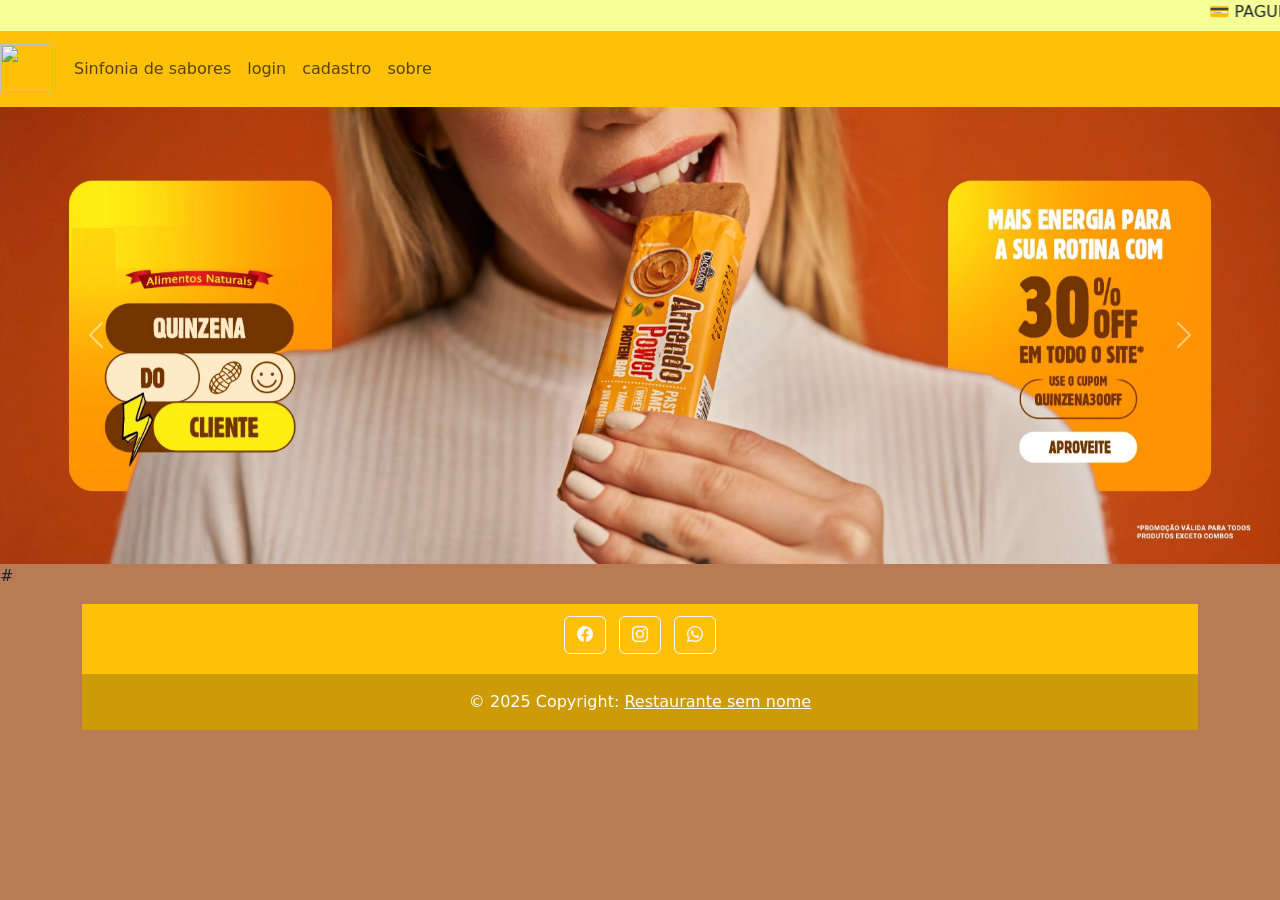
==== index.html @ 6f027fdc "Add files via upload Signed-off-by: Igor Rodrigues <57104968+igorrpp@users.noreply.github.com>" ====
<!DOCTYPE html>
<html lang="PT-BR">

<head>

    <link href="https://cdn.jsdelivr.net/npm/bootstrap@5.3.2/dist/css/bootstrap.min.css" rel="stylesheet">
    <!-- link referente ao icons do booststrap -->
    <link rel="stylesheet" href="https://cdn.jsdelivr.net/npm/bootstrap-icons@1.11.3/font/bootstrap-icons.min.css">



    <meta charset="UTF-8">
    <meta name="viewport" content="width=device-width, initial-scale=1.0">
    <link rel="stylesheet" href="./css/index.css">
    <title>Página inicial</title>
</head>


<style>
    #textoCorrendo {
        background-color: rgb(245, 255, 151);
    }
</style>

<body>
    <div id="textoCorrendo">
        <marquee direction="left">
            💳 PAGUE NO PIX COM 5% DE DESCONTO 🎁 10% OFF PRIMEIRA COMPRA NO CUPOM: [PRIMEIRACOMPRA] 📦 ENVIAMOS PARA
            TODO O BRASIL 🚚 FRETE GRÁTIS A PARTIR DE R$ 99,90
        </marquee>
    </div>

    <nav class="navbar navbar-expand-lg navbar-light bg-warning ">
        <a class="navbar-brand" href="#">
            <img src="./img/logo.png" width="50px" height="50px"></a>
        <button class="navbar-toggler" type="button" data-toggle="collapse" data-target="#navbarNav"
            aria-controls="navbarNav" aria-expanded="false" aria-label="Toggle navigation">
            <span class="navbar-toggler-icon"></span>
        </button>

        <div class="collapse navbar-collapse" id="navbarNav">

            <ul class="navbar-nav">
                <li class="nav-item active">
                    <a class="nav-link" href="#">Sinfonia de sabores <span class="sr-only"></span></a>
                </li>
                
                </li>
                <li class="nav-item">
                    <a class="nav-link" href="./Login.html">login</a>

                </li>
                <li class="nav-item">
                    <a class="nav-link" href="./cadrastro.html">cadastro</a>

                </li>
                <li class="nav-item">
                    <a class="nav-link " href="#" tabindex="-1" aria-disabled="true">sobre</a>
                </li>


            </ul>

        </div>
    </nav>


    <!-- Parte do carroussel -->

    <div id="carouselExample" class="carousel slide carousel-fade">
        <div class="carousel-inner">

            <div class="carousel-item active">
                <img src="./img/banner1.jpg" class="d-block w-100" alt="comida 1">
            </div>
            <div class="carousel-item">
                <img src="./img/banner2.jpg" class="d-block w-100" alt="comida 2">
            </div>
            <div class="carousel-item">
                <img src="./img/banner3.jpg" class="d-block w-100" alt="comida 3">
            </div>
        </div>
        <button class="carousel-control-prev" type="button" data-bs-target="#carouselExample" data-bs-slide="prev">
            <span class="carousel-control-prev-icon" aria-hidden="true"></span>
            <span class="visually-hidden">Previous</span>
        </button>
        <button class="carousel-control-next" type="button" data-bs-target="#carouselExample" data-bs-slide="next">
            <span class="carousel-control-next-icon" aria-hidden="true"></span>
            <span class="visually-hidden">Next</span>
        </button>
    </div>

    #



    <!-- 
Remove o contêiner se desejar estender o rodapé até a largura total. -->
    <div class="container my-3">

        <footer class="bg-warning text-center text-white">
            <!-- Grid container -->
            <div class="container p-2 pb-0">
                <!-- Seção  Media  social-->
                <section class="mb-3">

                    <!-- Facebook -->
                    <a class="btn btn-outline-light btn-floating m-1" href="#!" role="button"><i
                            class="bi bi-facebook"></i></a>

                    <!-- Instagram -->
                    <a class="btn btn-outline-light btn-floating m-1" href="#!" role="button"><i
                            class="bi bi-instagram"></i></a>

                    <!-- whatsapp -->
                    <a class="btn btn-outline-light btn-floating m-1" href="#!" role="button"><i
                            class="bi bi-whatsapp"></i></a>
                </section>
                <!-- Seção  Media  social-->
            </div>
            <!-- Grid container -->

            <!-- Copyright -->
            <div class="text-center p-3" style="background-color: rgba(0, 0, 0, 0.2);">
                © 2025 Copyright:
                <a class="text-white" href="#">Restaurante sem nome</a>
            </div>
            <!-- Copyright -->
        </footer>

    </div>
    <!-- End of .container -->



</body>



</html>


<script src="https://cdn.jsdelivr.net/npm/@popperjs/core@2.11.8/dist/umd/popper.min.js"></script>
<script src="https://cdn.jsdelivr.net/npm/bootstrap@5.3.2/dist/js/bootstrap.min.js"></script>



<script src="https://code.jquery.com/jquery-3.3.1.slim.min.js"
    integrity="sha384-q8i/X+965DzO0rT7abK41JStQIAqVgRVzpbzo5smXKp4YfRvH+8abtTE1Pi6jizo"
    crossorigin="anonymous"></script>

<script src="https://cdnjs.cloudflare.com/ajax/libs/popper.js/1.14.3/umd/popper.min.js"
    integrity="sha384-ZMP7rVo3mIykV+2+9J3UJ46jBk0WLaUAdn689aCwoqbBJiSnjAK/l8WvCWPIPm49"
    crossorigin="anonymous"></script>
<script src="https://stackpath.bootstrapcdn.com/bootstrap/4.1.3/js/bootstrap.min.js"
    integrity="sha384-ChfqqxuZUCnJSK3+MXmPNIyE6ZbWh2IMqE241rYiqJxyMiZ6OW/JmZQ5stwEULTy"
    crossorigin="anonymous"></script>
---- css/index.css ----
body {
    background-color: #b97a56
}
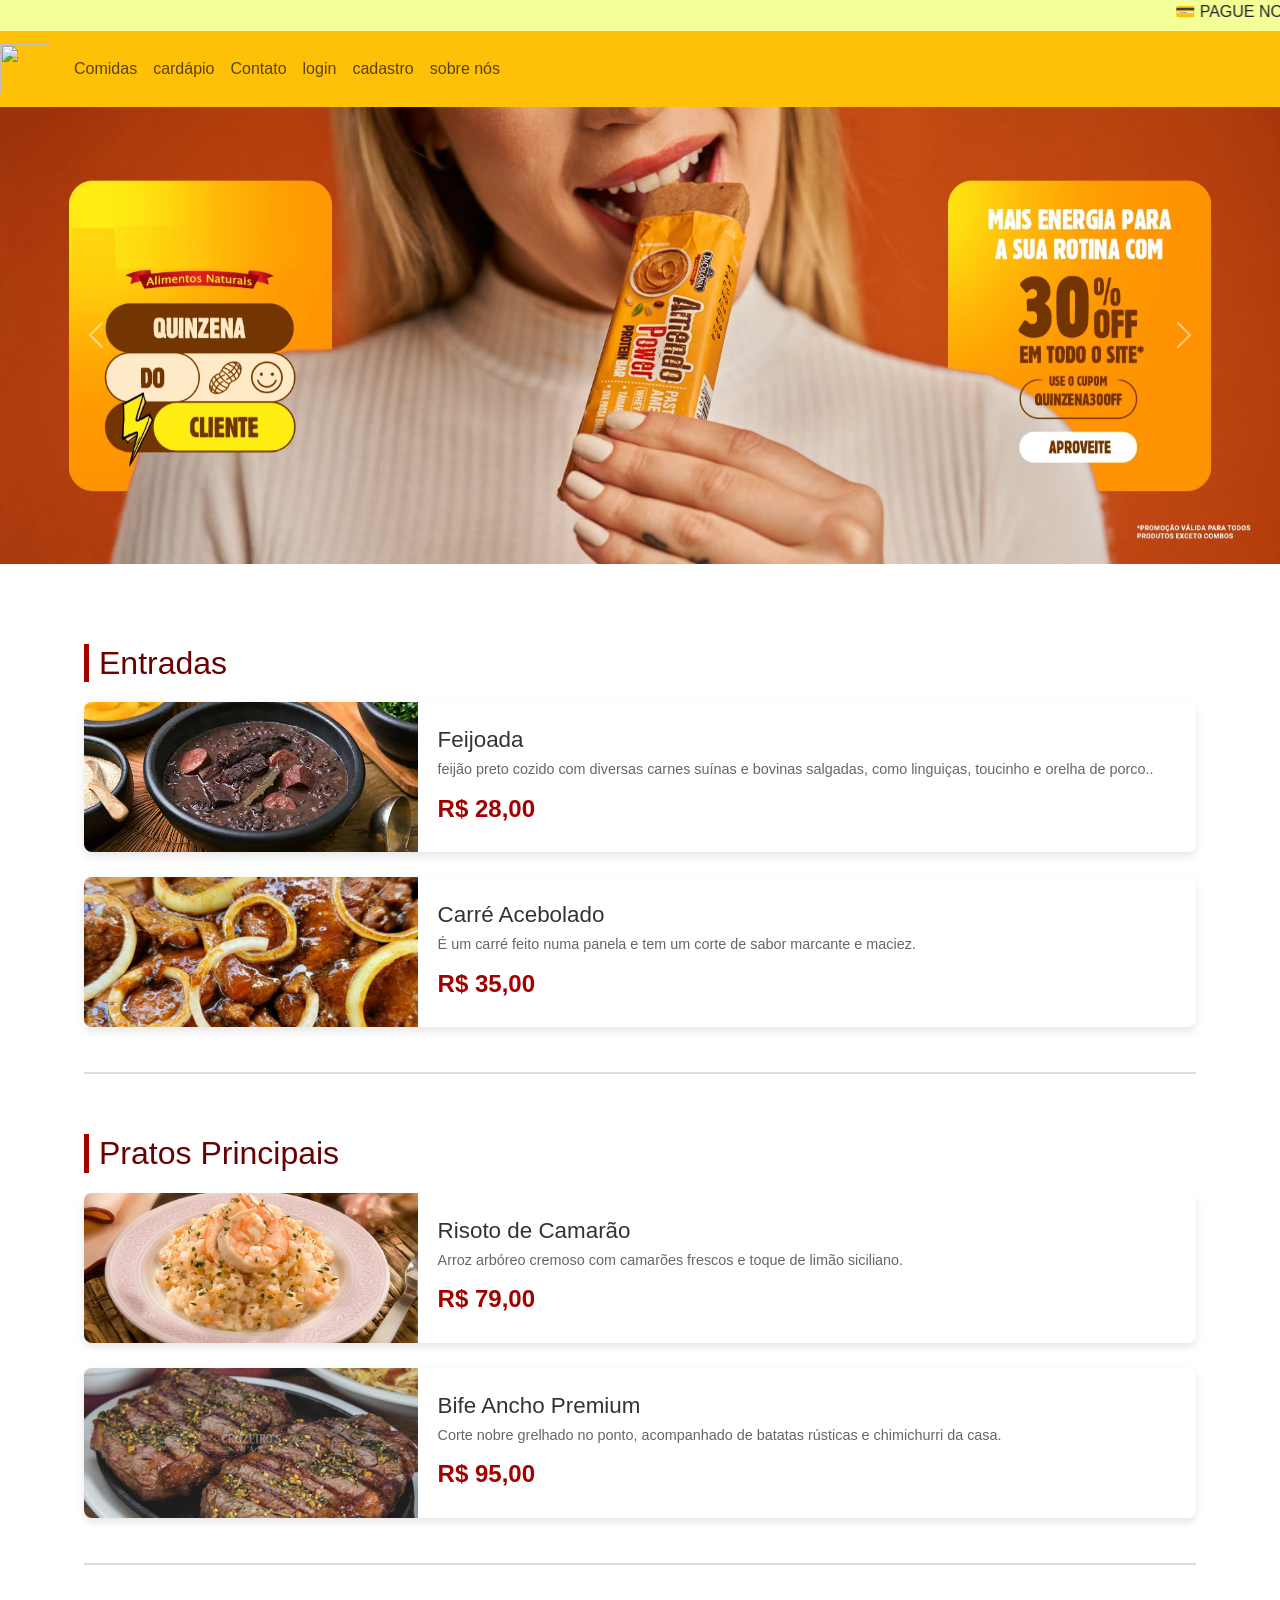
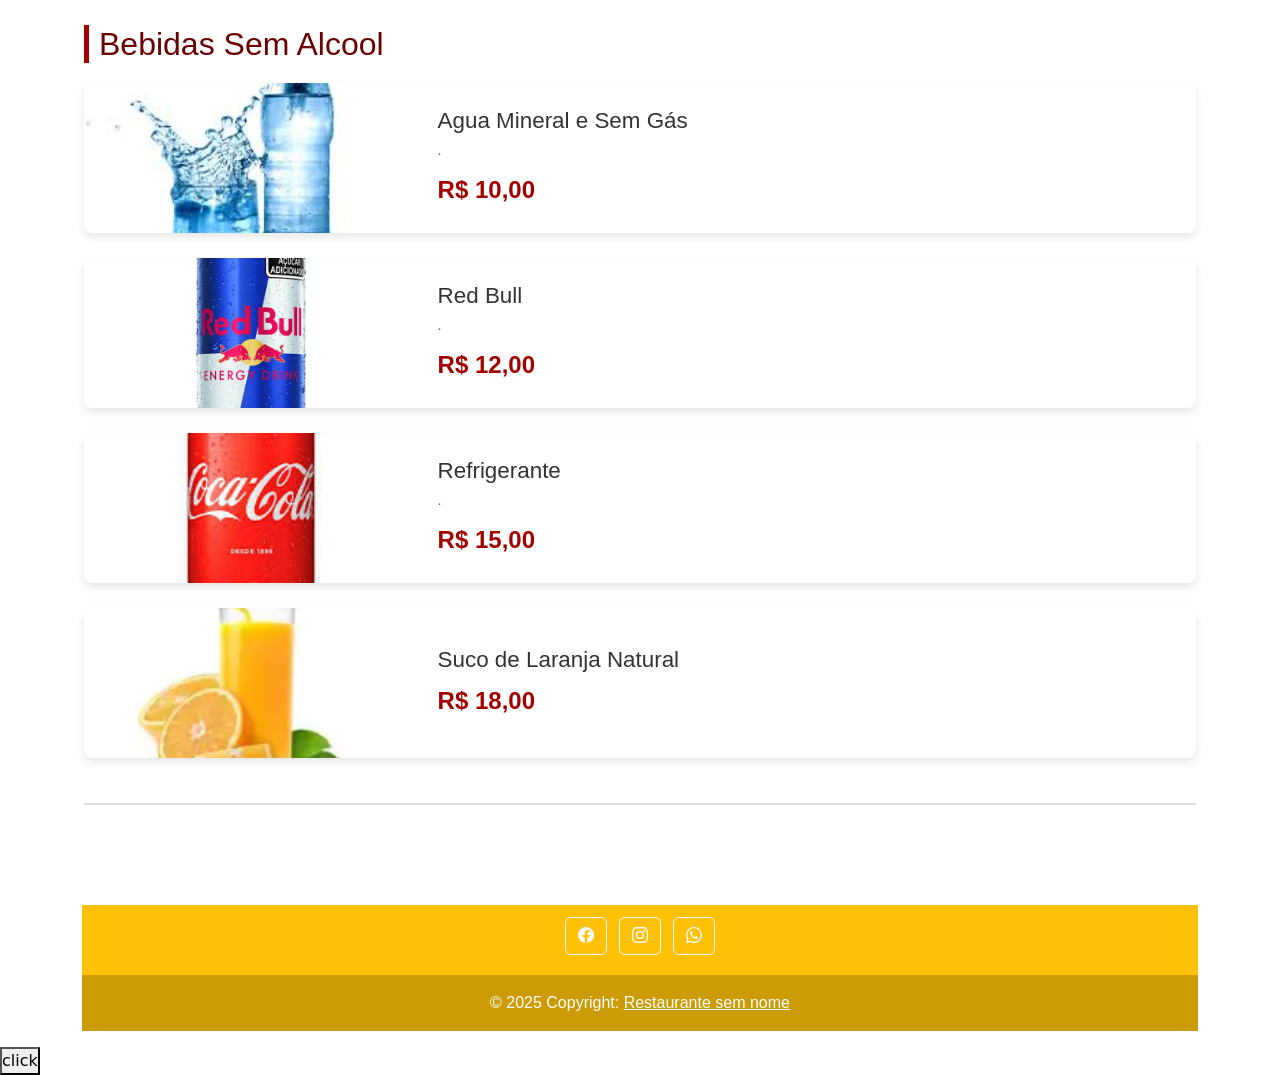
==== commit 98c7d55c: "Add files via upload Signed-off-by: Igor Rodrigues <57104968+igorrpp@users.noreply.github.com>" ====
--- a/index.html
+++ b/index.html
@@ -1,5 +1,5 @@
-<!DOCTYPE html>
-<html lang="PT-BR">
+<!DOCTYPE html >
+<html  lang="PT-BR" >
 
 <head>
 
@@ -12,15 +12,11 @@
     <meta charset="UTF-8">
     <meta name="viewport" content="width=device-width, initial-scale=1.0">
     <link rel="stylesheet" href="./css/index.css">
+    
+    
+    </script>
     <title>Página inicial</title>
 </head>
-
-
-<style>
-    #textoCorrendo {
-        background-color: rgb(245, 255, 151);
-    }
-</style>
 
 <body>
     <div id="textoCorrendo">
@@ -42,23 +38,30 @@
 
             <ul class="navbar-nav">
                 <li class="nav-item active">
-                    <a class="nav-link" href="#">Sinfonia de sabores <span class="sr-only"></span></a>
-                </li>
-                
-                </li>
+                    <a class="nav-link" href="#">Comidas <span class="sr-only"></span></a>
+                </li>
+
+                <li class="nav-item">
+                    <a class="nav-link" href="#menu">cardápio</a>
+
+                </li>
+                <li class="nav-item">
+                    <a class="nav-link" href="./contato.html">Contato</a>
+
+                </li>
+
                 <li class="nav-item">
                     <a class="nav-link" href="./Login.html">login</a>
 
                 </li>
                 <li class="nav-item">
-                    <a class="nav-link" href="./cadrastro.html">cadastro</a>
-
-                </li>
-                <li class="nav-item">
-                    <a class="nav-link " href="#" tabindex="-1" aria-disabled="true">sobre</a>
-                </li>
-
-
+                    <a class="nav-link" href="./cadastro.html">cadastro</a>
+
+                </li>
+
+                <li class="nav-item">
+                    <a class="nav-link " href="./sobre.html" tabindex="-1" aria-disabled="true">sobre nós</a>
+                </li>
             </ul>
 
         </div>
@@ -90,7 +93,98 @@
         </button>
     </div>
 
-    #
+    <!-- =========================== parte dos pratos principais =========================== -->
+
+    <main class="cardapio-container">
+        <link rel="stylesheet" href="css/cardapio.css">
+
+        <section class="categoria">
+            <h2 id="menu">Entradas</h2>
+
+            <article class="prato-card">
+                <img src="./img/feijoada.webp" alt="Feijoada">
+                <div class="prato-info">
+                    <h3>Feijoada</h3>
+                    <p class="descricao">feijão preto cozido com diversas carnes suínas e bovinas salgadas, como
+                        linguiças, toucinho e orelha de porco..</p>
+                    <span class="preco">R$ 28,00</span>
+                </div>
+            </article>
+
+            <article class="prato-card">
+                <img src="./img/carreacebolado.webp" alt="Carré Acebolado">
+                <div class="prato-info">
+                    <h3>Carré Acebolado</h3>
+                    <p class="descricao">É um carré feito numa panela e tem um corte de sabor marcante e maciez.</p>
+                    <span class="preco">R$ 35,00</span>
+                </div>
+            </article>
+
+        </section>
+
+
+        <section class="categoria">
+            <h2>Pratos Principais</h2>
+
+            <article class="prato-card">
+                <img src="./img/risoto.webp" alt="Risoto de Camarão com limão siciliano">
+                <div class="prato-info">
+                    <h3>Risoto de Camarão</h3>
+                    <p class="descricao">Arroz arbóreo cremoso com camarões frescos e toque de limão siciliano.</p>
+                    <span class="preco">R$ 79,00</span>
+                </div>
+            </article>
+
+            <article class="prato-card">
+                <img src="./img/bife-ancho.png" alt="Bife Ancho com batatas rústicas">
+                <div class="prato-info">
+                    <h3>Bife Ancho Premium</h3>
+                    <p class="descricao">Corte nobre grelhado no ponto, acompanhado de batatas rústicas e chimichurri da
+                        casa.</p>
+                    <span class="preco">R$ 95,00</span>
+                </div>
+            </article>
+
+        </section>
+        <section class="categoria">
+            <h2>Bebidas Sem Alcool</h2>
+
+            <article class="prato-card">
+                <img src="img/agua.jpg" alt="Agua Mineral e Sem Gás">
+                <div class="prato-info">
+                    <h3>Agua Mineral e Sem Gás</h3>
+                    <p class="descricao">.</p>
+                    <span class="preco">R$ 10,00</span>
+                </div>
+            </article>
+            <article class="prato-card">
+                <img src="img/red.webp" alt="Red Bull">
+                <div class="prato-info">
+                    <h3>Red Bull</h3>
+                    <p class="descricao">.</p>
+                    <span class="preco">R$ 12,00</span>
+                </div>
+            </article>
+            <article class="prato-card">
+                <img src="img/refrigerante.webp" alt="Refrigerante">
+                <div class="prato-info">
+                    <h3>Refrigerante</h3>
+                    <p class="descricao">.</p>
+                    <span class="preco">R$ 15,00</span>
+                </div>
+            </article>
+            <article class="prato-card">
+                <img src="img/suco.webp" alt="Suco de Laranja Natural">
+                <div class="prato-info">
+                    <h3>Suco de Laranja Natural</h3>
+                    <p class="descricao"></p>
+                    <span class="preco">R$ 18,00</span>
+                </div>
+            </article>
+
+        </section>
+
+    </main>
 
 
 
@@ -131,7 +225,7 @@
     </div>
     <!-- End of .container -->
 
-
+    <button onclick="toggleTheme()">click</button>
 
 </body>
 
--- a/css/index.css
+++ b/css/index.css
@@ -1,4 +1,44 @@
 body {
-    background-color: #b97a56
+    background-color: #ffffff;
+
+
 }
 
+/* Para fixar o menu equanto faz o scroll da página */
+.navbar {
+    top: 1px;
+    position: sticky;
+     z-index: 999;
+}
+
+#textoCorrendo {
+    background-color: rgb(245, 255, 151);
+}
+
+
+
+
+/* #carouselExample,
+.navbar,
+#textoCorrendo {
+    margin: 1px 200px;
+}
+
+@media(max-width: 988px) {
+
+    #carouselExample,
+    .navbar,
+    #textoCorrendo {
+        padding: 10px 0 0 0;
+        margin: auto;
+    }
+}
+
+@media(max-width: 600px) {
+
+    #carouselExample,
+    .navbar,
+    #textoCorrendo {
+        margin: auto;
+    }
+} */
--- a/css/cardapio.css
+++ b/css/cardapio.css
@@ -0,0 +1,143 @@
+/* RESET BÁSICO */
+* {
+  margin: 0;
+  padding: 0;
+  box-sizing: border-box;
+  font-family: sans-serif;
+}
+
+/* Fundo suave 
+body {
+  background-color: #f4f4f4;
+
+  color: #333;
+  line-height: 1.6;
+}
+*/
+
+header {
+  text-align: center;
+  padding: 40px 20px;
+  background-color: #a30000;
+  /* Cor que remete a comida/restaurante */
+  color: #fff;
+}
+
+header h1 {
+  font-size: 2.5em;
+  margin-bottom: 5px;
+}
+
+/* ESTILIZAÇÃO DO CONTAINER PRINCIPAL */
+.cardapio-container {
+  width: 90%;
+  max-width: 1540px;
+  margin: 40px auto;
+  padding: 20px;
+}
+
+/* ESTILIZAÇÃO DAS CATEGORIAS */
+.categoria {
+  margin-bottom: 40px;
+  padding: 20px 0;
+  border-bottom: 2px solid #ddd;
+  /* Separador entre categorias */
+}
+
+.categoria h2 {
+  font-size: 2em;
+  color: #6a0000;
+  border-left: 5px solid #a30000;
+  padding-left: 10px;
+  margin-bottom: 20px;
+}
+
+/* ESTILIZAÇÃO DO CARTÃO DE PRATO INDIVIDUAL */
+.prato-card {
+  display: flex;
+  /* Permite alinhar imagem e info lado a lado */
+  align-items: center;
+  /* Alinha verticalmente no centro */
+  background-color: #fff;
+  border-radius: 8px;
+  box-shadow: 0 4px 8px rgba(0, 0, 0, 0.1);
+  margin-bottom: 25px;
+  overflow: hidden;
+  /* Garante que a imagem fique dentro da borda */
+  transition: transform 0.3s ease;
+  /* Efeito ao passar o mouse */
+}
+
+
+.prato-card:hover {
+  transform: translateY(-5px);
+  /* Efeito de "levantar" ao passar o mouse */
+  box-shadow: 0 0 10px #ffc107;
+  cursor: pointer;
+
+}
+
+/* IMAGEM DO PRATO */
+.prato-card img {
+  width: 30%;
+  /* A imagem ocupa 30% da largura do card */
+  max-height: 150px;
+  object-fit: cover;
+  /* Garante que a imagem preencha o espaço sem distorcer */
+}
+
+/* INFORMAÇÕES DO PRATO */
+.prato-info {
+  width: 70%;
+  /* O texto ocupa os 70% restantes */
+  padding: 15px 20px;
+}
+
+.prato-info h3 {
+  font-size: 1.4em;
+  margin-bottom: 5px;
+  color: #333;
+}
+
+.descricao {
+  font-size: 0.9em;
+  color: #666;
+  margin-bottom: 10px;
+}
+
+.preco {
+  font-size: 1.5em;
+  font-weight: bold;
+  color: #a30000;
+  /* Destaque o preço com a cor principal */
+  display: block;
+  /* Garante que o preço fique na sua própria linha */
+}
+
+/* RESPONSIVIDADE PARA TELAS MENORES (smartphones) */
+@media (max-width: 768px) {
+  .prato-card {
+    flex-direction: column;
+    /* Empilha a imagem e o texto em telas pequenas */
+    text-align: center;
+  }
+
+  .prato-card img,
+  .prato-info {
+    width: 100%;
+    /* Ocupa 100% da largura em telas pequenas */
+  }
+
+  .prato-card img {
+    height: 200px;
+    border-radius: 8px 8px 0 0;
+    /* Arredonda só a parte de cima */
+  }
+
+  .prato-info {
+    padding-bottom: 20px;
+    /* Mais espaço no final */
+  }
+
+  
+}
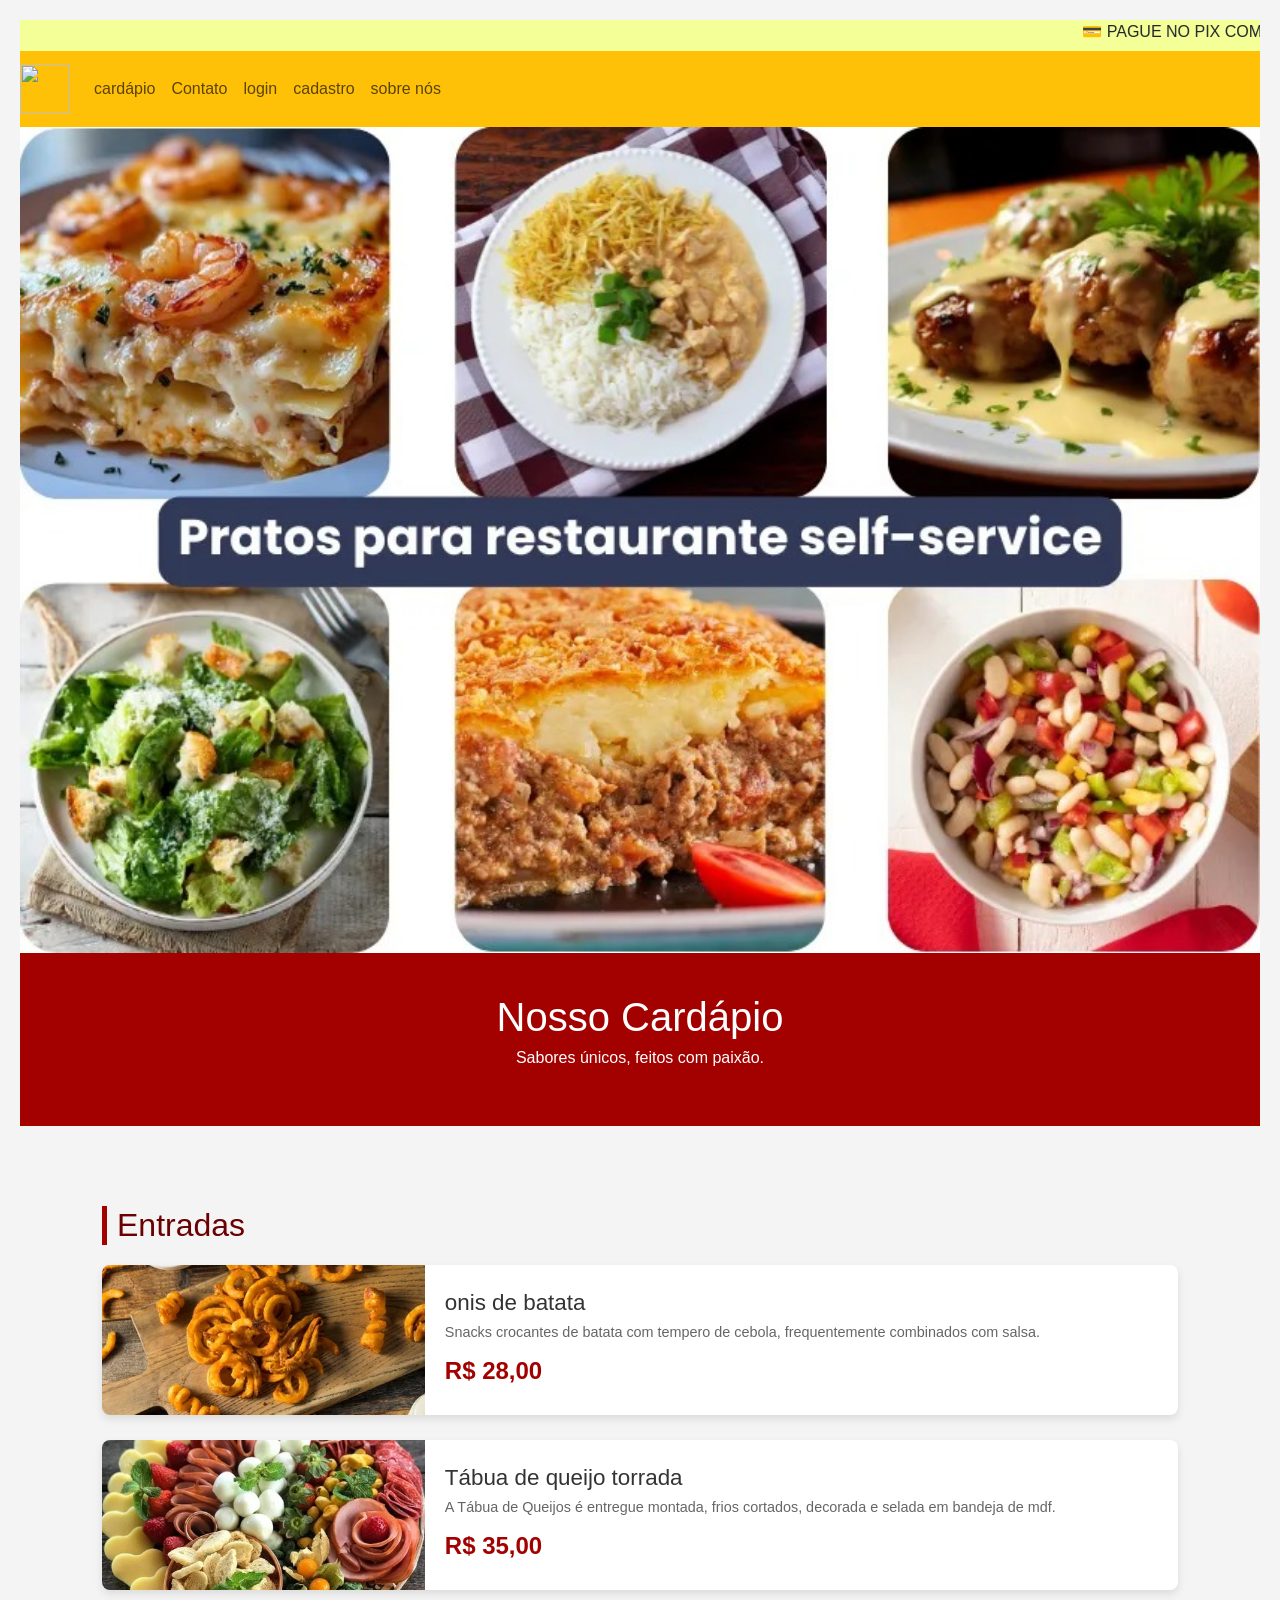
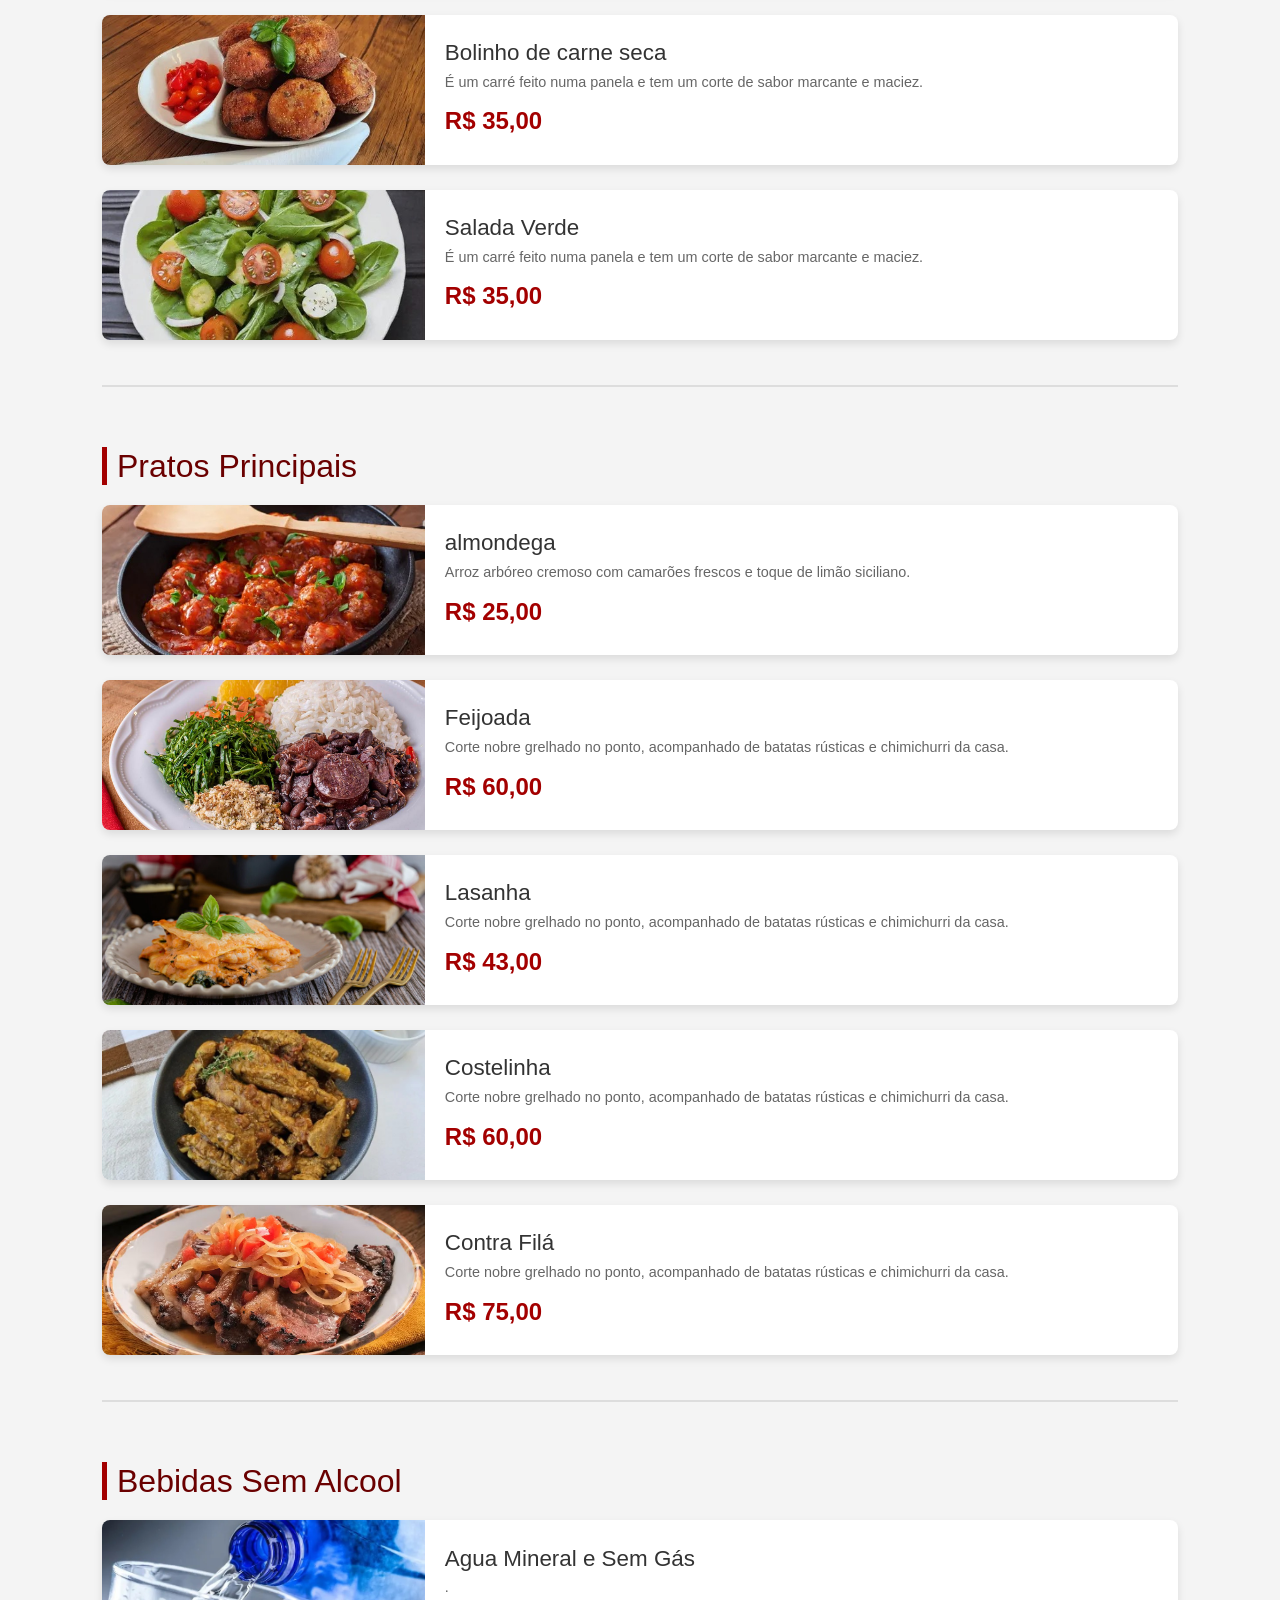
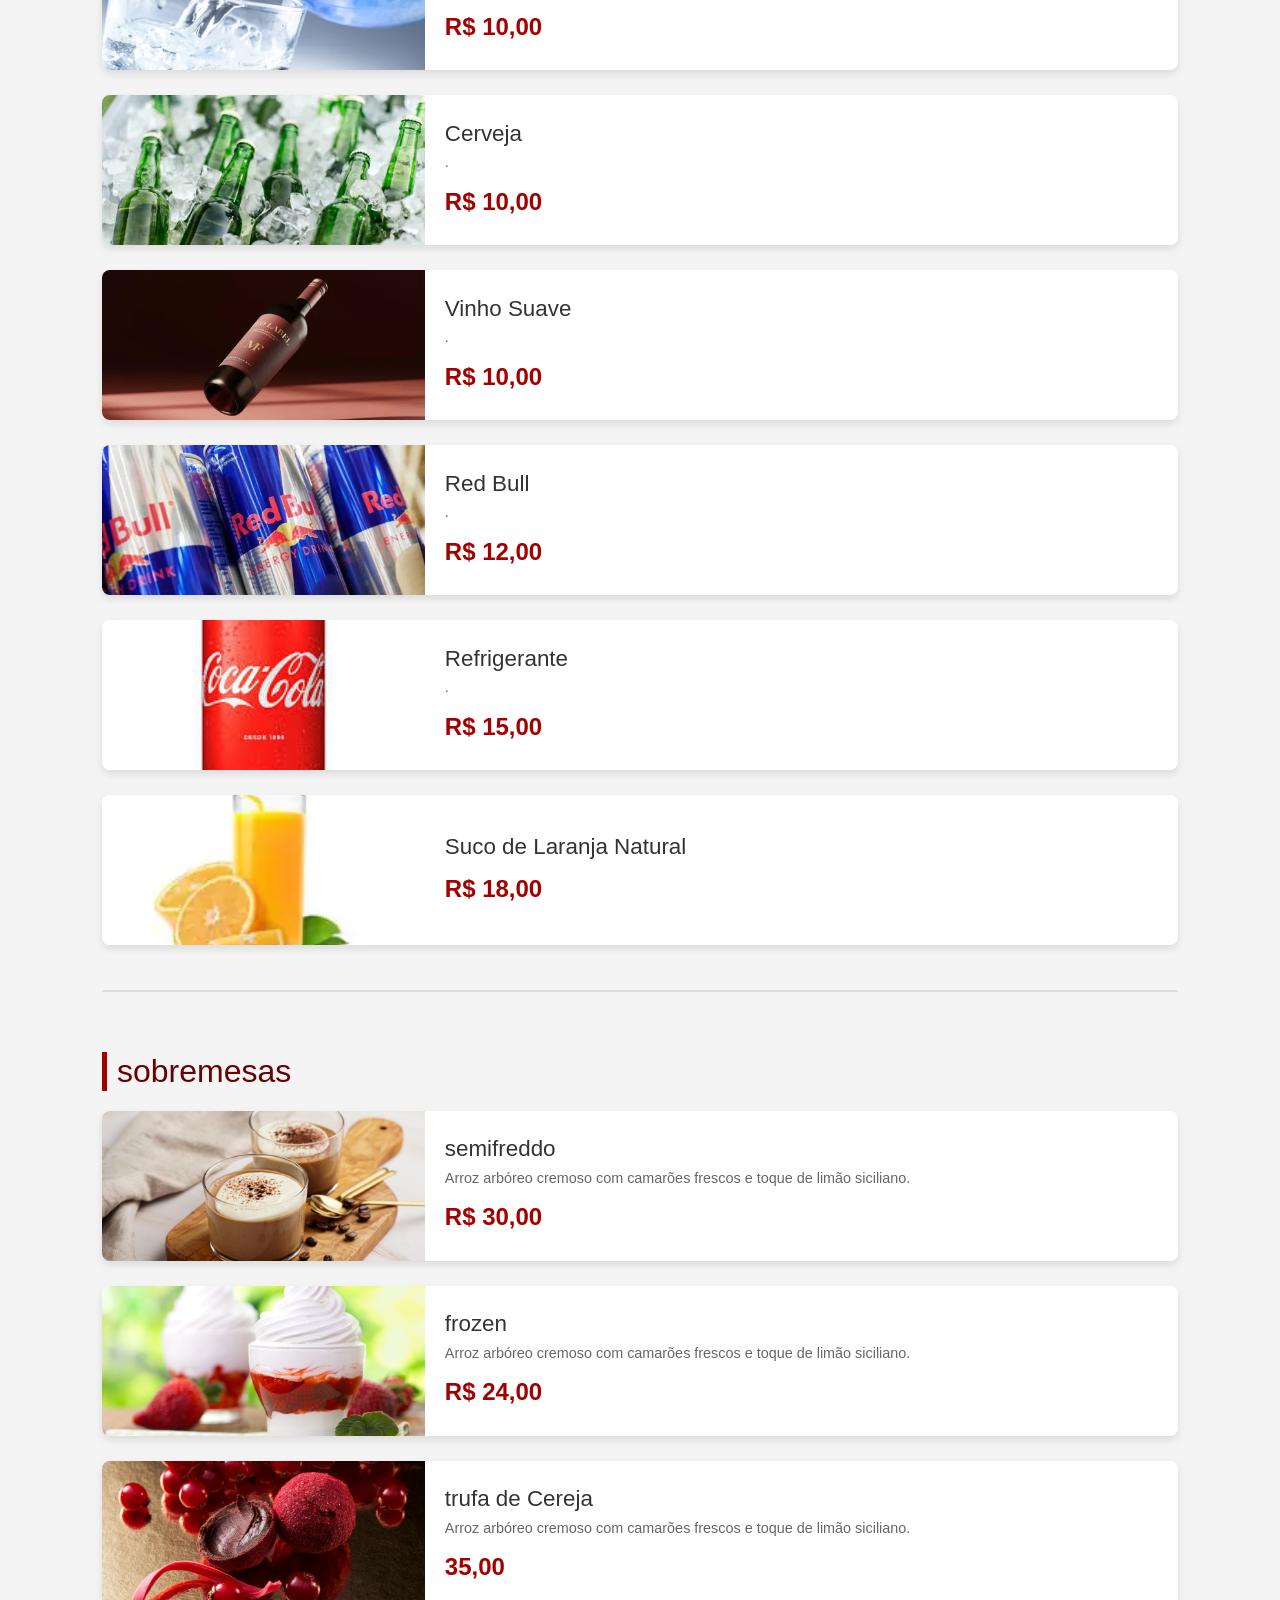
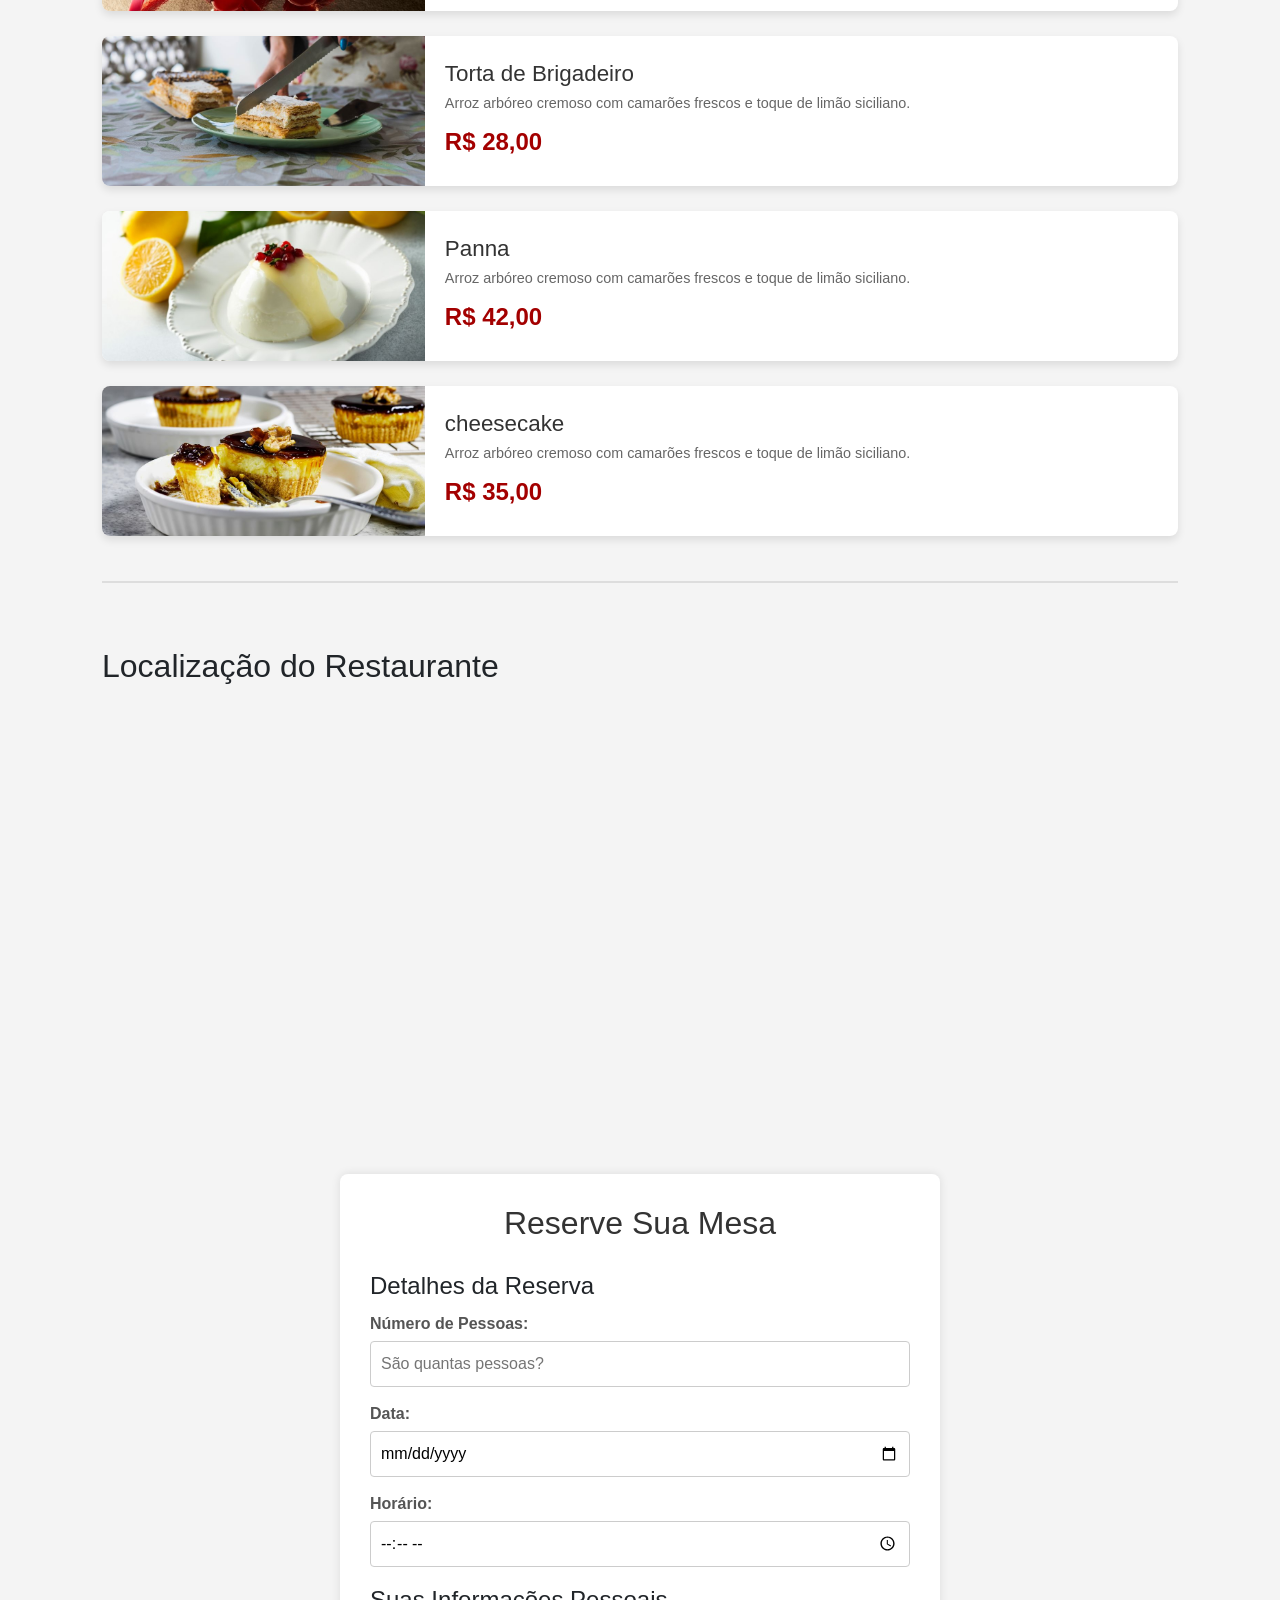
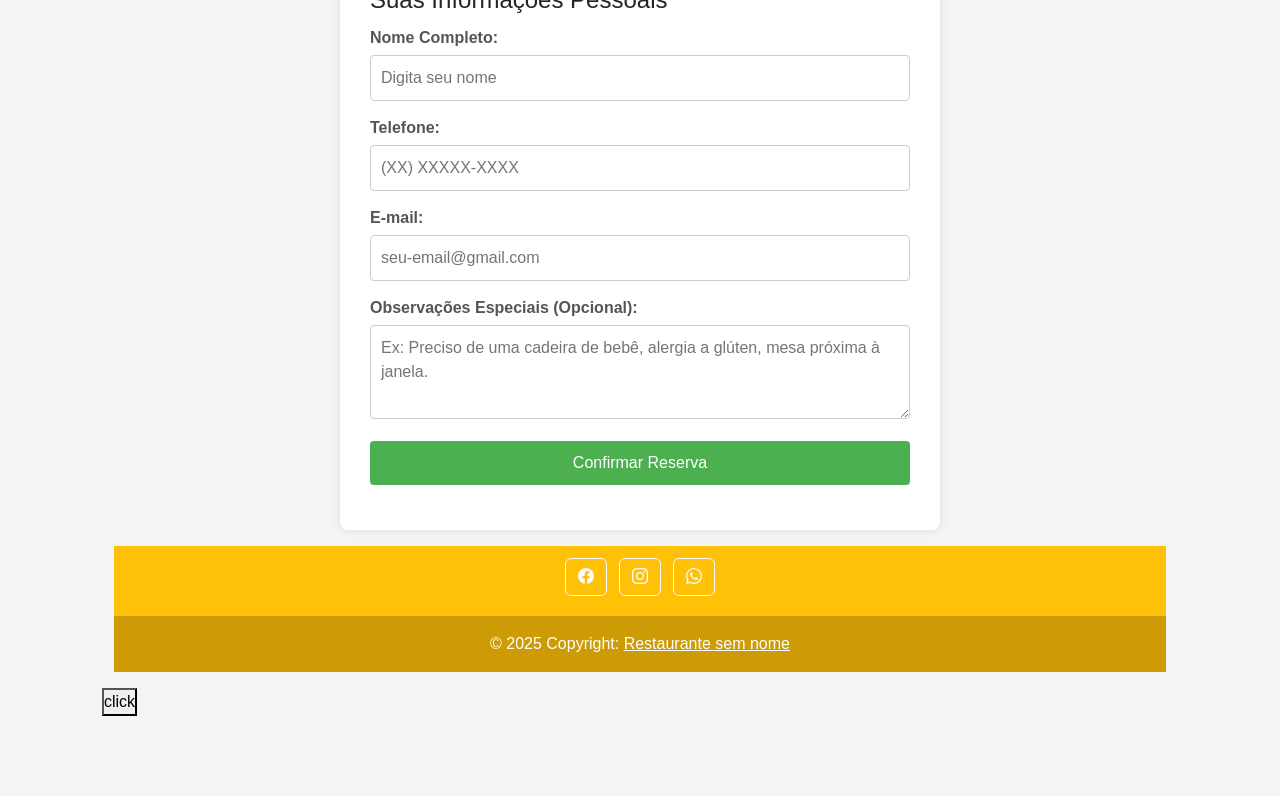
==== commit 6c12a59e: "Add files via upload Signed-off-by: Igor Rodrigues <57104968+igorrpp@users.noreply.github.com>" ====
--- a/index.html
+++ b/index.html
@@ -1,5 +1,5 @@
-<!DOCTYPE html >
-<html  lang="PT-BR" >
+<!DOCTYPE html>
+<html lang="PT-BR">
 
 <head>
 
@@ -12,8 +12,8 @@
     <meta charset="UTF-8">
     <meta name="viewport" content="width=device-width, initial-scale=1.0">
     <link rel="stylesheet" href="./css/index.css">
-    
-    
+
+
     </script>
     <title>Página inicial</title>
 </head>
@@ -37,10 +37,7 @@
         <div class="collapse navbar-collapse" id="navbarNav">
 
             <ul class="navbar-nav">
-                <li class="nav-item active">
-                    <a class="nav-link" href="#">Comidas <span class="sr-only"></span></a>
-                </li>
-
+               
                 <li class="nav-item">
                     <a class="nav-link" href="#menu">cardápio</a>
 
@@ -74,119 +71,319 @@
         <div class="carousel-inner">
 
             <div class="carousel-item active">
-                <img src="./img/banner1.jpg" class="d-block w-100" alt="comida 1">
-            </div>
-            <div class="carousel-item">
-                <img src="./img/banner2.jpg" class="d-block w-100" alt="comida 2">
-            </div>
-            <div class="carousel-item">
-                <img src="./img/banner3.jpg" class="d-block w-100" alt="comida 3">
-            </div>
+                <img src="./img/banner4.jpg" class="d-block w-100" alt="comida 1">
+            </div>
+          
         </div>
-        <button class="carousel-control-prev" type="button" data-bs-target="#carouselExample" data-bs-slide="prev">
-            <span class="carousel-control-prev-icon" aria-hidden="true"></span>
-            <span class="visually-hidden">Previous</span>
-        </button>
-        <button class="carousel-control-next" type="button" data-bs-target="#carouselExample" data-bs-slide="next">
-            <span class="carousel-control-next-icon" aria-hidden="true"></span>
-            <span class="visually-hidden">Next</span>
-        </button>
+       
     </div>
 
     <!-- =========================== parte dos pratos principais =========================== -->
 
-    <main class="cardapio-container">
-        <link rel="stylesheet" href="css/cardapio.css">
-
+    <header>
+        <h1>Nosso Cardápio</h1>
+        <p>Sabores únicos, feitos com paixão.</p>
+      </header>
+  
+      <main class="cardapio-container" id="menu">
+        <link rel="stylesheet" href="css/cardapio.css" />
+  
         <section class="categoria">
-            <h2 id="menu">Entradas</h2>
-
-            <article class="prato-card">
-                <img src="./img/feijoada.webp" alt="Feijoada">
-                <div class="prato-info">
-                    <h3>Feijoada</h3>
-                    <p class="descricao">feijão preto cozido com diversas carnes suínas e bovinas salgadas, como
-                        linguiças, toucinho e orelha de porco..</p>
-                    <span class="preco">R$ 28,00</span>
-                </div>
-            </article>
-
-            <article class="prato-card">
-                <img src="./img/carreacebolado.webp" alt="Carré Acebolado">
-                <div class="prato-info">
-                    <h3>Carré Acebolado</h3>
-                    <p class="descricao">É um carré feito numa panela e tem um corte de sabor marcante e maciez.</p>
-                    <span class="preco">R$ 35,00</span>
-                </div>
-            </article>
-
+          <h2>Entradas</h2>
+  
+          <article class="prato-card">
+            <img src="img/batata-frita.jpg" alt="batata-frita" />
+            <div class="prato-info">
+              <h3>onis de batata</h3>
+              <p class="descricao">
+                Snacks crocantes de batata com tempero de cebola, frequentemente combinados com salsa. 
+              </p>
+              <span class="preco">R$ 28,00</span>
+            </div>
+          </article>
+  
+          <article class="prato-card">
+            <img src="img/queijo.jpg" alt="queijo" />
+            <div class="prato-info">
+              <h3>Tábua de queijo torrada</h3>
+              <p class="descricao">
+                A Tábua de Queijos é entregue montada, frios cortados, decorada e selada em bandeja de mdf. 
+              </p>
+              <span class="preco">R$ 35,00</span>
+            </div>
+          </article>
+          <article class="prato-card">
+            <img src="img/carne-seca.jpg" alt="carne seca" />
+            <div class="prato-info">
+              <h3>Bolinho de carne seca</h3>
+              <p class="descricao">
+                É um carré feito numa panela e tem um corte de sabor marcante e
+                maciez.
+              </p>
+              <span class="preco">R$ 35,00</span>
+            </div>
+          </article>
+          <article class="prato-card">
+            <img src="img/saldaVerde.jpg" alt="salada verde" />
+            <div class="prato-info">
+              <h3>Salada Verde</h3>
+              <p class="descricao">
+                É um carré feito numa panela e tem um corte de sabor marcante e
+                maciez.
+              </p>
+              <span class="preco">R$ 35,00</span>
+            </div>
+          </article>
         </section>
-
-
+  
         <section class="categoria">
-            <h2>Pratos Principais</h2>
-
-            <article class="prato-card">
-                <img src="./img/risoto.webp" alt="Risoto de Camarão com limão siciliano">
-                <div class="prato-info">
-                    <h3>Risoto de Camarão</h3>
-                    <p class="descricao">Arroz arbóreo cremoso com camarões frescos e toque de limão siciliano.</p>
-                    <span class="preco">R$ 79,00</span>
-                </div>
-            </article>
-
-            <article class="prato-card">
-                <img src="./img/bife-ancho.png" alt="Bife Ancho com batatas rústicas">
-                <div class="prato-info">
-                    <h3>Bife Ancho Premium</h3>
-                    <p class="descricao">Corte nobre grelhado no ponto, acompanhado de batatas rústicas e chimichurri da
-                        casa.</p>
-                    <span class="preco">R$ 95,00</span>
-                </div>
-            </article>
-
+          <h2>Pratos Principais</h2>
+  
+          <article class="prato-card">
+            <img
+              src="img/almondega.jpg"
+              alt="almondega"
+            />
+            <div class="prato-info">
+              <h3>almondega</h3>
+              <p class="descricao">
+                Arroz arbóreo cremoso com camarões frescos e toque de limão
+                siciliano.
+              </p>
+              <span class="preco">R$ 25,00</span>
+            </div>
+          </article>
+          <article class="prato-card">
+            <img src="img/feijoada.jpg" alt="feijoada" />
+            <div class="prato-info">
+              <h3>Feijoada</h3>
+              <p class="descricao">
+                Corte nobre grelhado no ponto, acompanhado de batatas rústicas e
+                chimichurri da casa.
+              </p>
+              <span class="preco">R$ 60,00</span>
+            </div>
+          </article>
+          <article class="prato-card">
+            <img src="img/lasanha.jpg" alt="lasanha" />
+            <div class="prato-info">
+              <h3>Lasanha</h3>
+              <p class="descricao">
+                Corte nobre grelhado no ponto, acompanhado de batatas rústicas e
+                chimichurri da casa.
+              </p>
+              <span class="preco">R$ 43,00</span>
+            </div>
+          </article>
+          <article class="prato-card">
+            <img src="img/costelinha.jpg" alt="costelinha" />
+            <div class="prato-info">
+              <h3>Costelinha</h3>
+              <p class="descricao">
+                Corte nobre grelhado no ponto, acompanhado de batatas rústicas e
+                chimichurri da casa.
+              </p>
+              <span class="preco">R$ 60,00</span>
+            </div>
+          </article>
+          <article class="prato-card">
+            <img src="img/contrafile.jpg" alt="contrafile" />
+            <div class="prato-info">
+              <h3>Contra Filá</h3>
+              <p class="descricao">
+                Corte nobre grelhado no ponto, acompanhado de batatas rústicas e
+                chimichurri da casa.
+              </p>
+              <span class="preco">R$ 75,00</span>
+            </div>
+          </article>
         </section>
         <section class="categoria">
-            <h2>Bebidas Sem Alcool</h2>
-
-            <article class="prato-card">
-                <img src="img/agua.jpg" alt="Agua Mineral e Sem Gás">
-                <div class="prato-info">
-                    <h3>Agua Mineral e Sem Gás</h3>
-                    <p class="descricao">.</p>
-                    <span class="preco">R$ 10,00</span>
-                </div>
-            </article>
-            <article class="prato-card">
-                <img src="img/red.webp" alt="Red Bull">
-                <div class="prato-info">
-                    <h3>Red Bull</h3>
-                    <p class="descricao">.</p>
-                    <span class="preco">R$ 12,00</span>
-                </div>
-            </article>
-            <article class="prato-card">
-                <img src="img/refrigerante.webp" alt="Refrigerante">
-                <div class="prato-info">
-                    <h3>Refrigerante</h3>
-                    <p class="descricao">.</p>
-                    <span class="preco">R$ 15,00</span>
-                </div>
-            </article>
-            <article class="prato-card">
-                <img src="img/suco.webp" alt="Suco de Laranja Natural">
-                <div class="prato-info">
-                    <h3>Suco de Laranja Natural</h3>
-                    <p class="descricao"></p>
-                    <span class="preco">R$ 18,00</span>
-                </div>
-            </article>
-
+          <h2>Bebidas Sem Alcool</h2>
+  
+          <article class="prato-card">
+            <img src="img/agua.jpg" alt="Agua Mineral e Sem Gás" />
+            <div class="prato-info">
+              <h3>Agua Mineral e Sem Gás</h3>
+              <p class="descricao">.</p>
+              <span class="preco">R$ 10,00</span>
+            </div>
+          </article>
+          <article class="prato-card">
+            <img src="img/cerveja.jpg" alt="cerveja" />
+            <div class="prato-info">
+              <h3>Cerveja</h3>
+              <p class="descricao">.</p>
+              <span class="preco">R$ 10,00</span>
+            </div>
+          </article>
+          <article class="prato-card">
+            <img src="img/vinho.jpg" alt="vinho" />
+            <div class="prato-info">
+              <h3>Vinho Suave</h3>
+              <p class="descricao">.</p>
+              <span class="preco">R$ 10,00</span>
+            </div>
+          </article>
+          <article class="prato-card">
+            <img src="img/redbull.jpg" alt="Red Bull" />
+            <div class="prato-info">
+              <h3>Red Bull</h3>
+              <p class="descricao">.</p>
+              <span class="preco">R$ 12,00</span>
+            </div>
+          </article>
+          <article class="prato-card">
+            <img src="img/refrigerante.webp" alt="Refrigerante" />
+            <div class="prato-info">
+              <h3>Refrigerante</h3>
+              <p class="descricao">.</p>
+              <span class="preco">R$ 15,00</span>
+            </div>
+          </article>
+          <article class="prato-card">
+            <img src="img/suco.webp" alt="Suco de Laranja Natural" />
+            <div class="prato-info">
+              <h3>Suco de Laranja Natural</h3>
+              <p class="descricao"></p>
+              <span class="preco">R$ 18,00</span>
+            </div>
+          </article>
         </section>
-
-    </main>
-
-
+        <section class="categoria">
+        <h2>sobremesas</h2>
+          <article class="prato-card">
+            <img src="img/semifreddo.jpg" alt="semifreddo" />
+            <div class="prato-info">
+              <h3>semifreddo</h3>
+              <p class="descricao">
+                Arroz arbóreo cremoso com camarões frescos e toque de limão
+                siciliano.
+              </p>
+              <span class="preco">R$ 30,00</span>
+            </div>
+          </article>
+          <article class="prato-card">
+            <img src="img/frozen.jpg" alt="frozen" />
+            <div class="prato-info">
+              <h3>frozen</h3>
+              <p class="descricao">
+                Arroz arbóreo cremoso com camarões frescos e toque de limão
+                siciliano.
+              </p>
+              <span class="preco">R$ 24,00</span>
+            </div>
+          </article>
+          <article class="prato-card">
+            <img src="img/trufaCereja.jpg" alt="trufaCereja" />
+            <div class="prato-info">
+              <h3>trufa de Cereja</h3>
+              <p class="descricao">
+                Arroz arbóreo cremoso com camarões frescos e toque de limão
+                siciliano.
+              </p>
+              <span class="preco">35,00</span>
+            </div>
+          </article>
+          <article class="prato-card">
+            <img src="img/torta-de-brigadeiro.jpg" alt="torta-de-brigadeiro" />
+            <div class="prato-info">
+              <h3>Torta de Brigadeiro</h3>
+              <p class="descricao">
+                Arroz arbóreo cremoso com camarões frescos e toque de limão
+                siciliano.
+              </p>
+              <span class="preco">R$ 28,00</span>
+            </div>
+          </article>
+          <article class="prato-card">
+            <img src="img/panna.jpg" alt="panna" />
+            <div class="prato-info">
+              <h3>Panna</h3>
+              <p class="descricao">
+                Arroz arbóreo cremoso com camarões frescos e toque de limão
+                siciliano.
+              </p>
+              <span class="preco">R$ 42,00</span>
+            </div>
+          </article>
+          <article class="prato-card">
+            <img src="img/cheesecake.jpg" alt="cheesecake" />
+            <div class="prato-info">
+              <h3>cheesecake</h3>
+              <p class="descricao">
+                Arroz arbóreo cremoso com camarões frescos e toque de limão
+                siciliano.
+              </p>
+              <span class="preco">R$ 35,00</span>
+            </div>
+          </article>
+        </section>
+        <br>
+
+    <head id="localização">
+        <h2>Localização do Restaurante</h2>
+        <iframe
+            src="https://www.google.com/maps/embed?pb=!1m18!1m12!1m3!1d235031.4502516289!2d-43.53386721237066!3d-23.010315013754724!2m3!1f0!2f0!3f0!3m2!1i1024!2i768!4f13.1!3m3!1m2!1s0x9bda4a27b6fe5d%3A0x63c3f6d1d89e0f4e!2sBarra%20da%20Tijuca%2C%20Rio%20de%20Janeiro%20-%20RJ!5e0!3m2!1spt-BR!2sbr!4v1760406694781!5m2!1spt-BR!2sbr"
+            width="600" height="450" style="border:0;" allowfullscreen="" loading="lazy"
+            referrerpolicy="no-referrer-when-downgrade"></iframe>
+    </head>
+    <br><br>
+    <div class="reserva-container">
+        <h2>Reserve Sua Mesa</h2>
+
+        <form action="#" method="POST">
+
+            <fieldset>
+                <legend>Detalhes da Reserva</legend>
+                <div class="form-group">
+                    <label for="pessoas">Número de Pessoas:</label>
+                    <input type="number" id="pessoas" name="pessoas" min="1" max="15" placeholder="São quantas pessoas?"
+                        required>
+                </div>
+
+                <div class="form-group">
+                    <label for="data">Data:</label>
+                    <input type="date" id="data" name="data_reserva" placeholder="Vai ser que dia?" required>
+                </div>
+
+                <div class="form-group">
+                    <label for="hora">Horário:</label>
+                    <input type="time" id="hora" name="hora_reserva" placeholder="Vai ser que horas?" required>
+                </div>
+            </fieldset>
+
+            <fieldset>
+                <legend>Suas Informações Pessoais</legend>
+                <div class="form-group">
+                    <label for="nome">Nome Completo:</label>
+                    <input type="text" id="nome" name="nome_cliente" placeholder="Digita seu nome" required>
+                </div>
+
+                <div class="form-group">
+                    <label for="telefone">Telefone:</label>
+                    <input type="tel" id="telefone" name="telefone_cliente" placeholder="(XX) XXXXX-XXXX" required>
+                </div>
+
+                <div class="form-group">
+                    <label for="email">E-mail:</label>
+                    <input type="email" id="email" name="email_cliente" placeholder="seu-email@gmail.com" required>
+                </div>
+            </fieldset>
+
+            <div class="form-group">
+                <label for="obs">Observações Especiais (Opcional):</label>
+                <textarea id="obs" name="observacoes" rows="3"
+                    placeholder="Ex: Preciso de uma cadeira de bebê, alergia a glúten, mesa próxima à janela."></textarea>
+            </div>
+
+            <div class="form-group">
+                <button type="submit">Confirmar Reserva</button>
+            </div>
+
+        </form>
+    </div>
+   
 
     <!-- 
 Remove o contêiner se desejar estender o rodapé até a largura total. -->
--- a/css/index.css
+++ b/css/index.css
@@ -14,6 +14,72 @@
 #textoCorrendo {
     background-color: rgb(245, 255, 151);
 }
+/* Segunda parte  */
+
+
+/* CSS BÁSICO PARA MELHOR VISUALIZAÇÃO */
+body {
+    font-family: Arial, sans-serif;
+    background-color: #f4f4f4;
+    padding: 20px;
+}
+#localização {
+    background-color: red;
+    
+}
+
+.reserva-container {
+    max-width: 600px;
+    margin: 0 auto;
+    background: #fff;
+    padding: 30px;
+    border-radius: 8px;
+    box-shadow: 0 0 10px rgba(0, 0, 0, 0.1);
+}
+
+.reserva-container h2 {
+    text-align: center;
+    color: #333;
+    margin-bottom: 25px;
+}
+
+.form-group {
+    margin-bottom: 15px;
+}
+
+.form-group label {
+    display: block;
+    margin-bottom: 5px;
+    font-weight: bold;
+    color: #555;
+}
+
+.form-group input,
+.form-group select,
+.form-group textarea {
+    width: 100%;
+    padding: 10px;
+    border: 1px solid #ccc;
+    border-radius: 4px;
+    box-sizing: border-box;
+}
+
+.form-group button {
+    background-color: #4CAF50;
+    color: white;
+    padding: 10px 15px;
+    border: none;
+    border-radius: 4px;
+    cursor: pointer;
+    font-size: 16px;
+    width: 100%;
+}
+
+.form-group button:hover {
+    background-color: #45a049;
+}
+
+
 
 
 
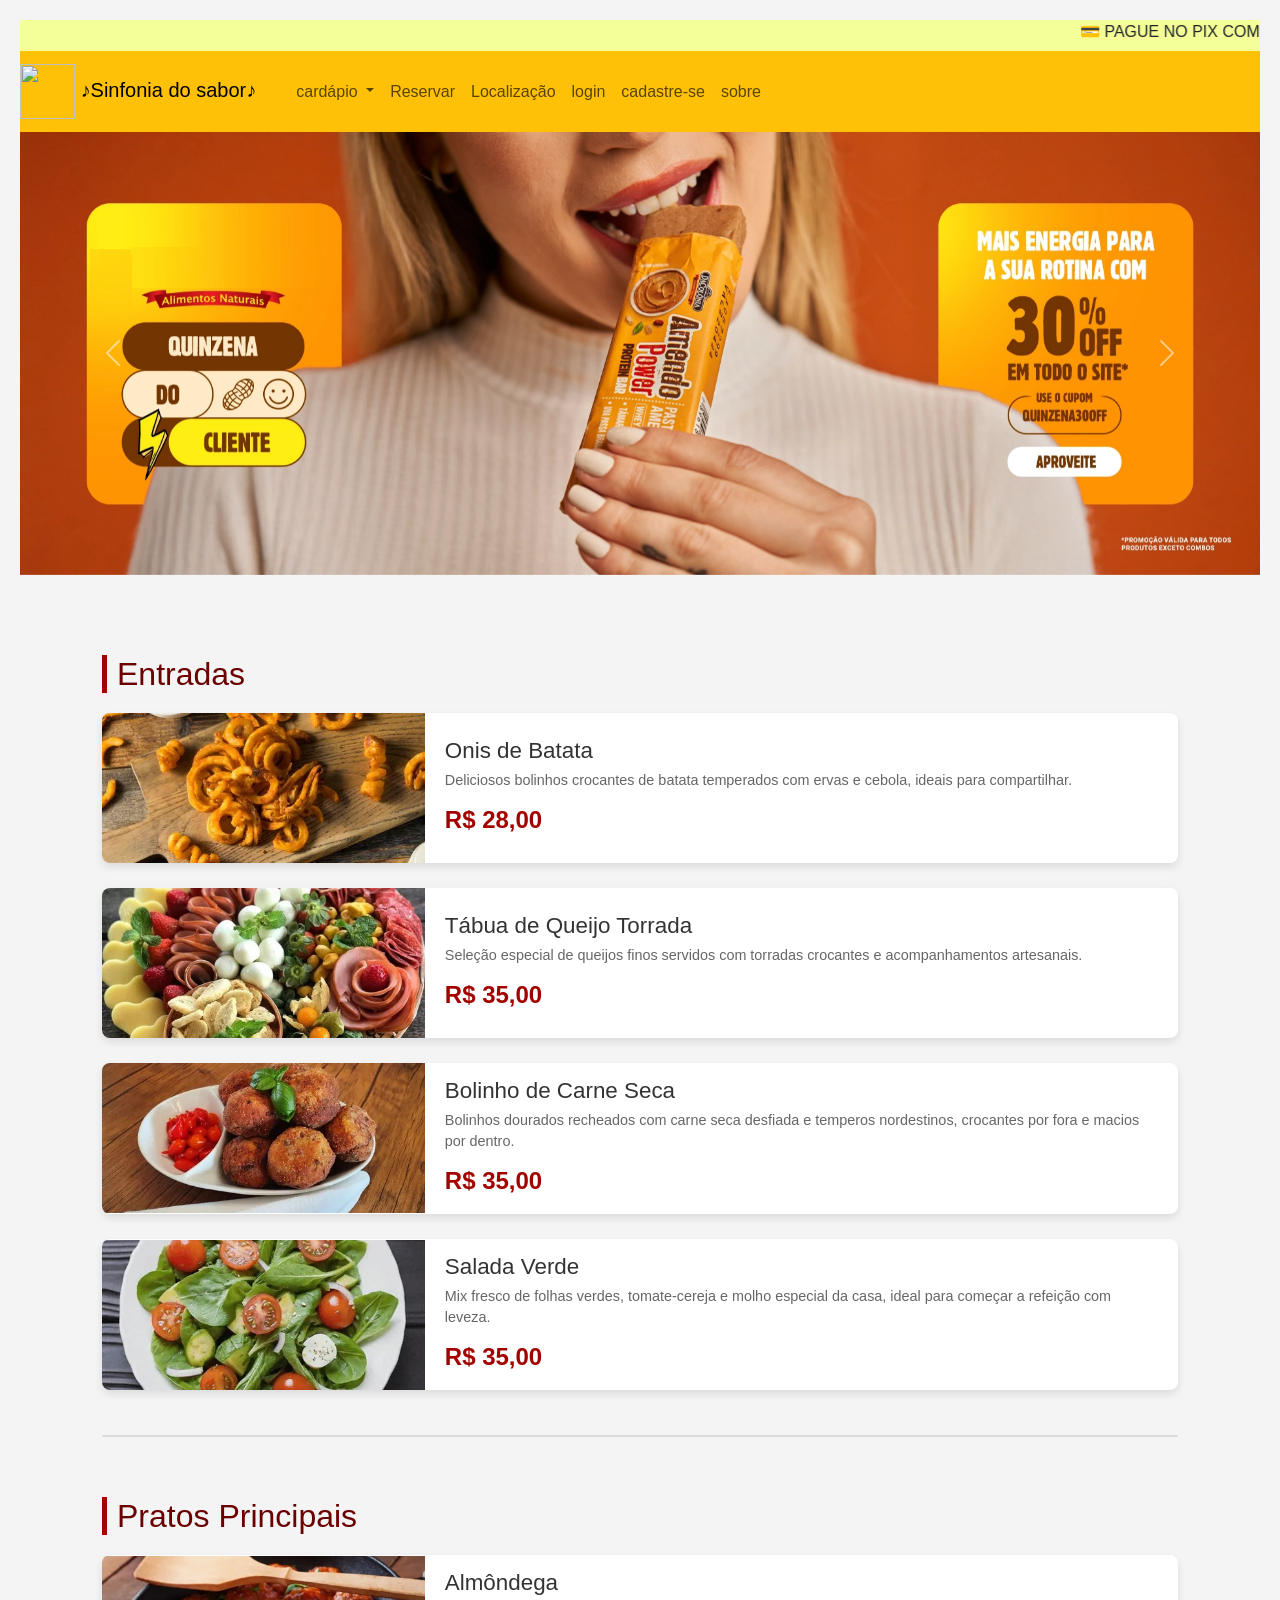
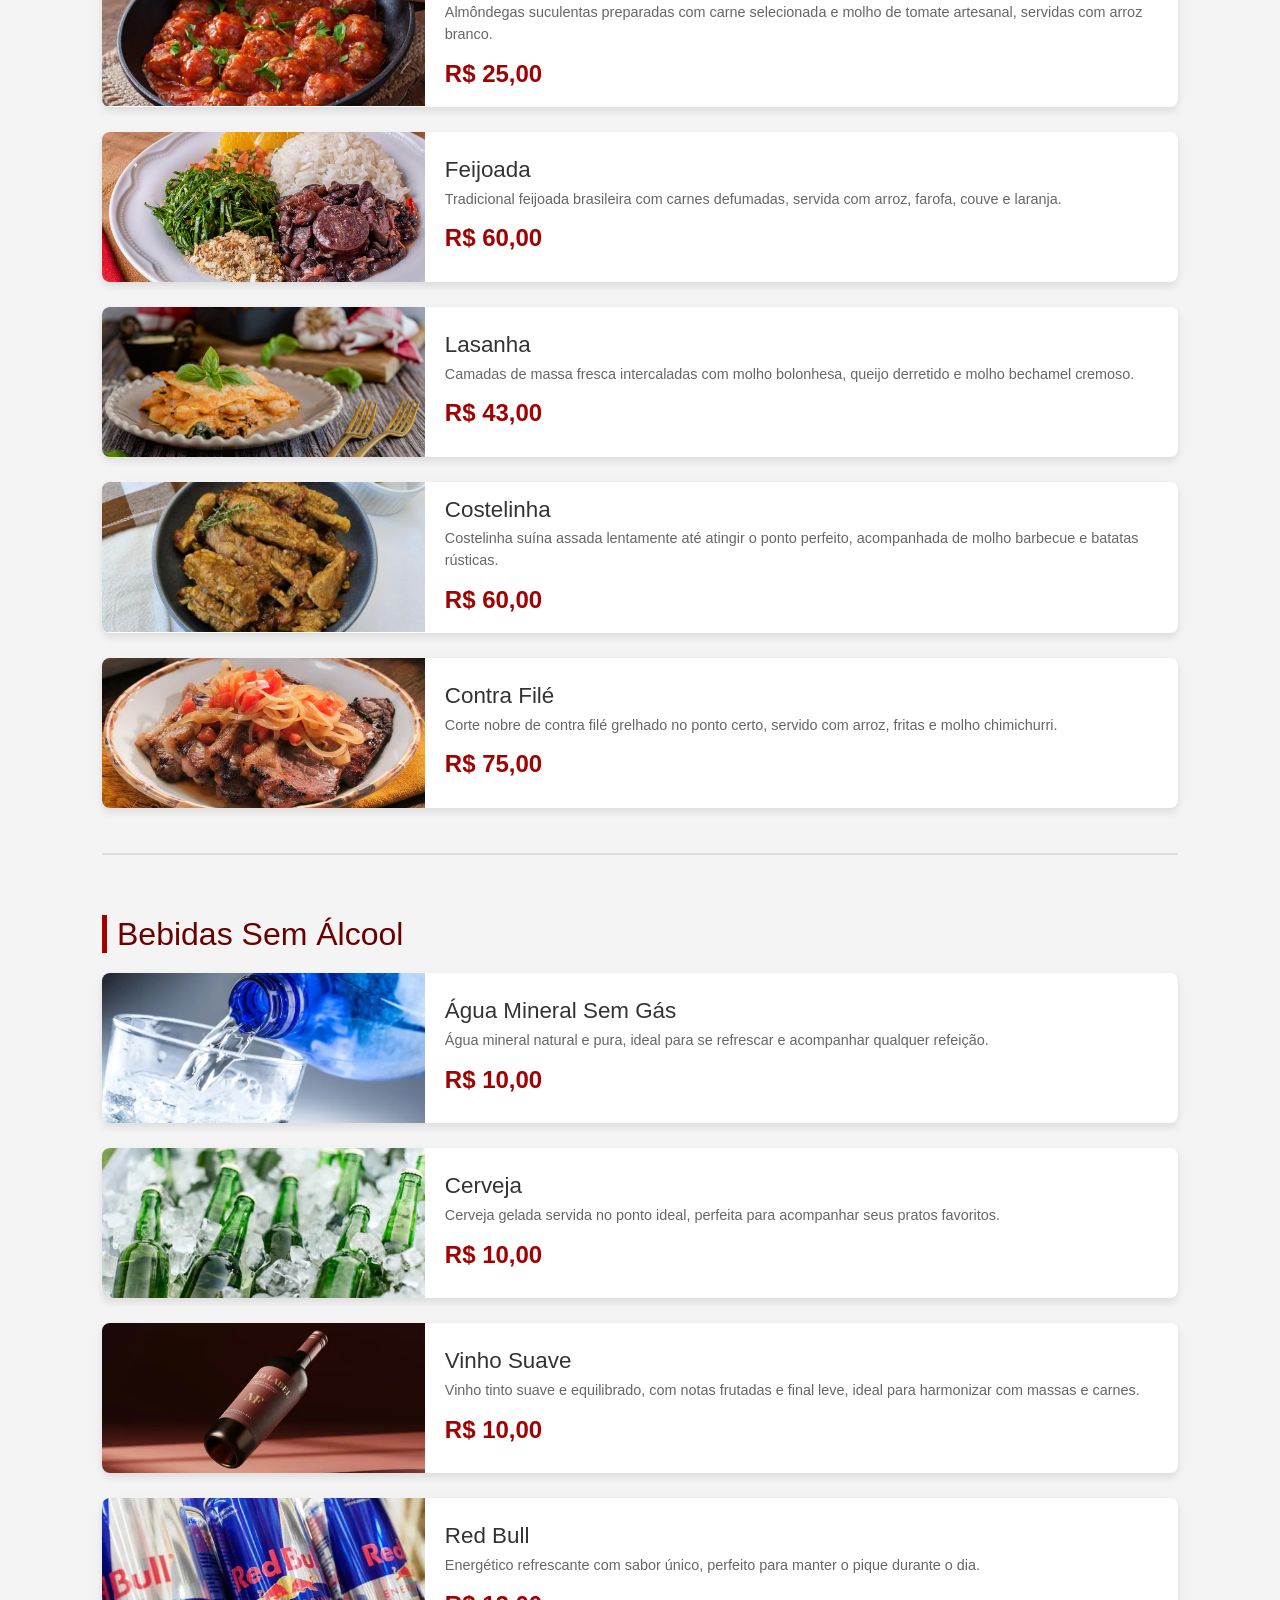
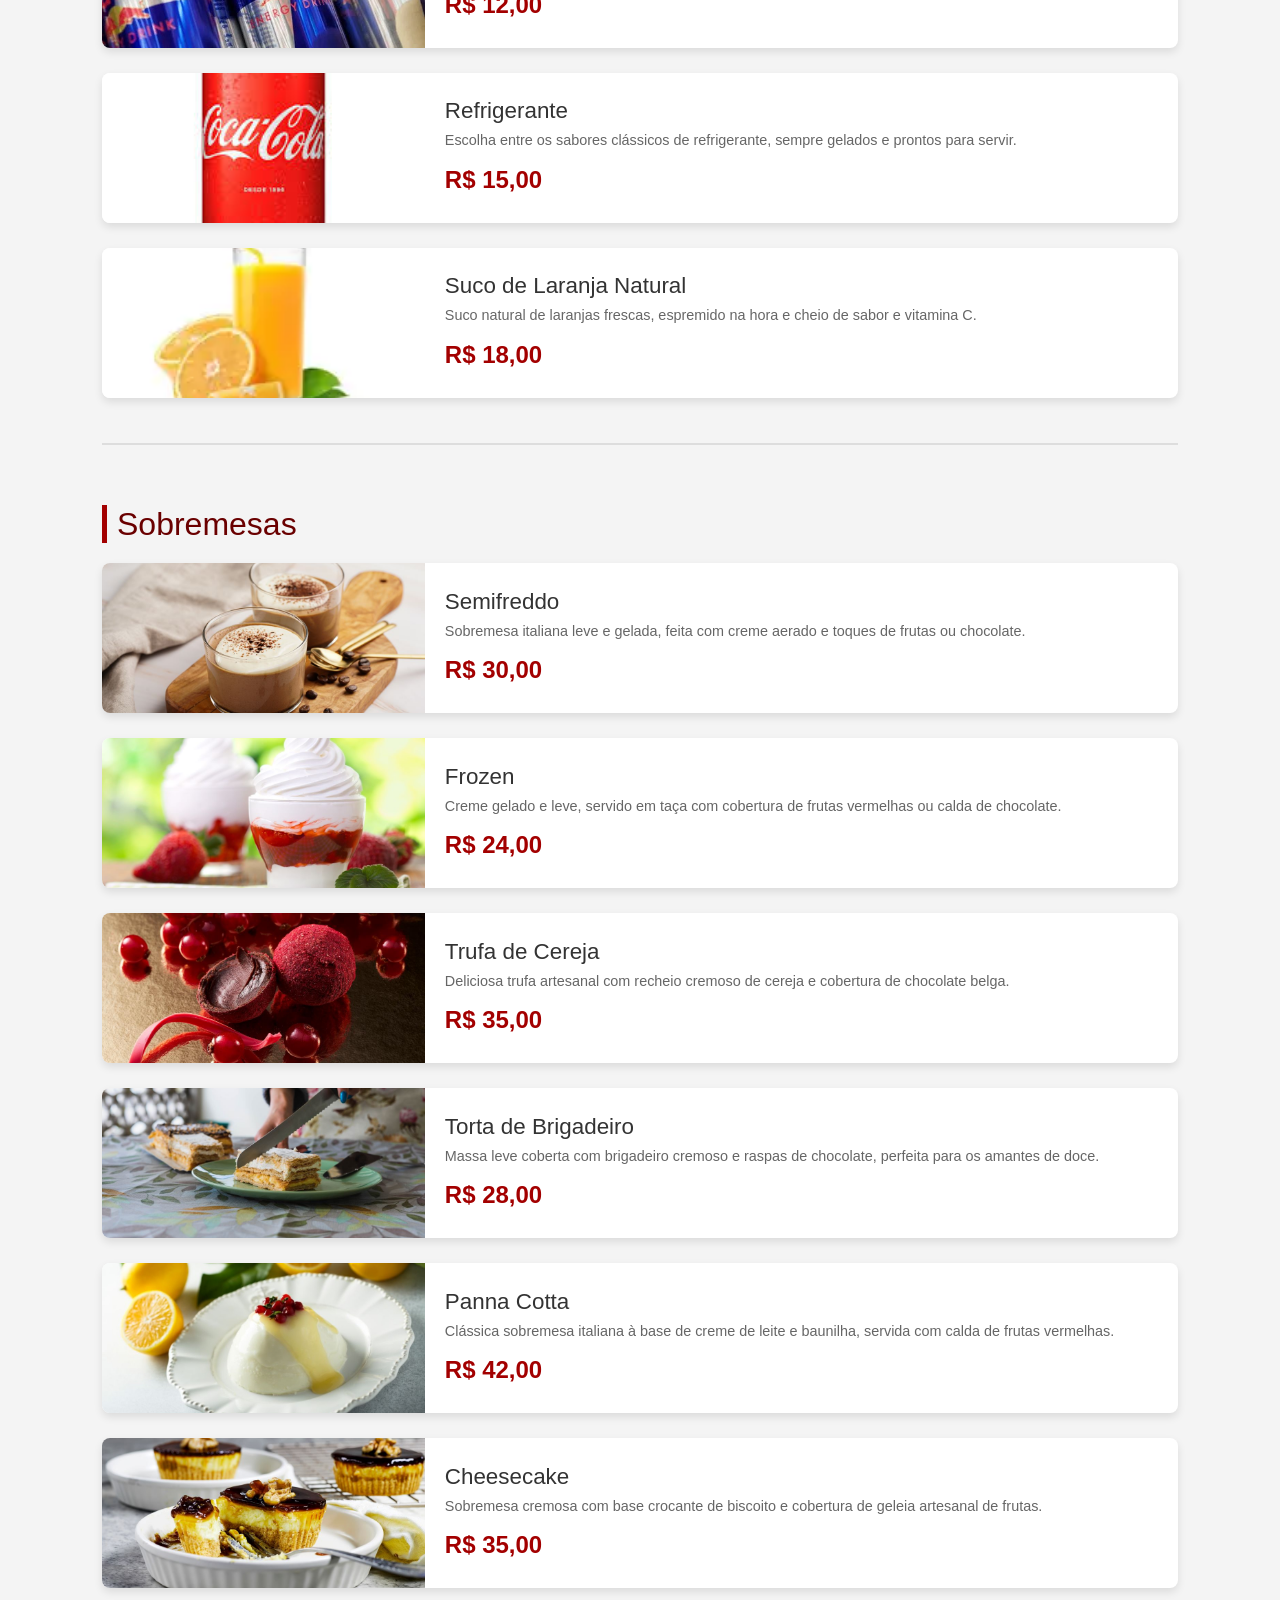
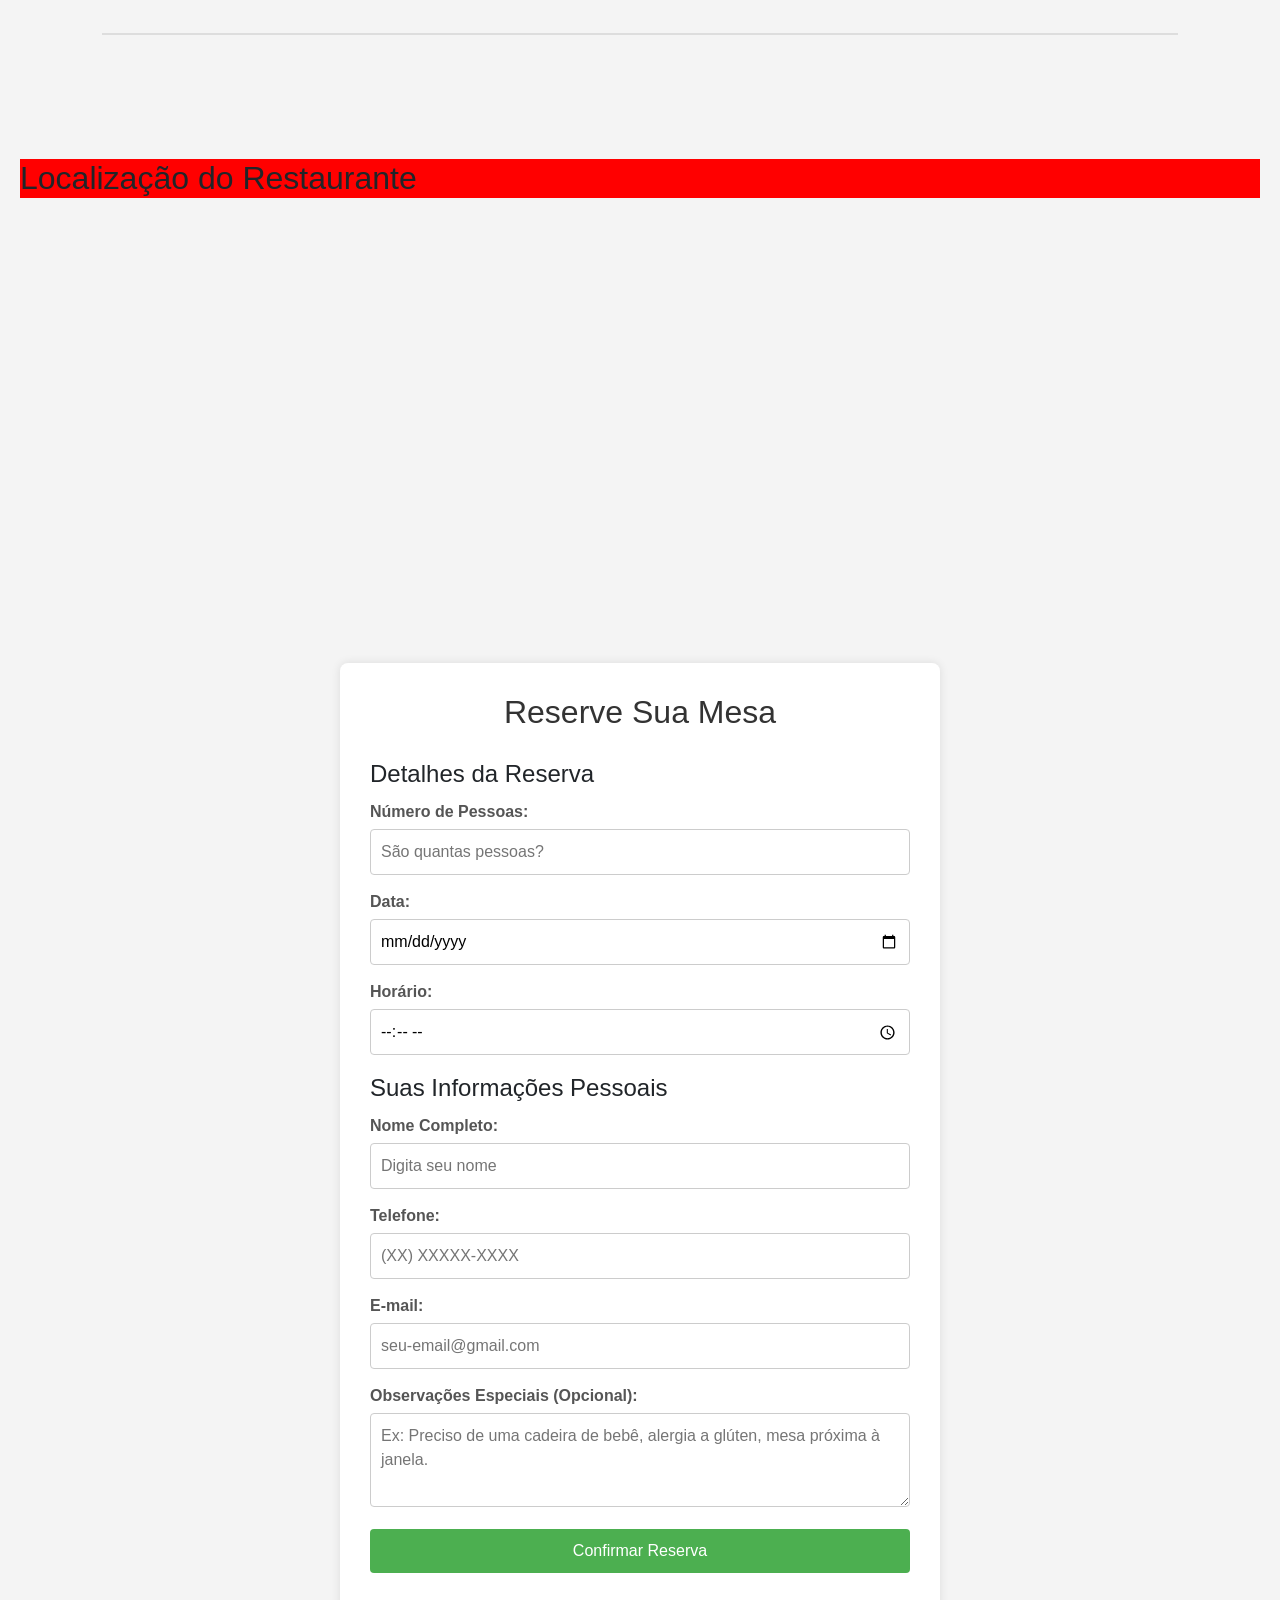
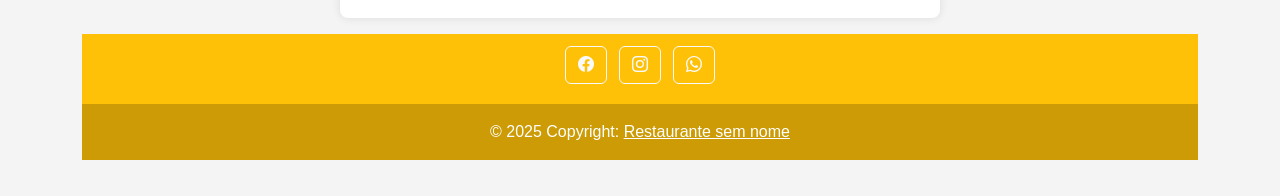
==== commit 424fe779: "Add files via upload Pequena modificação em cadastro e login, podendo agora cadastrar via localStora" ====
--- a/index.html
+++ b/index.html
@@ -12,10 +12,7 @@
     <meta charset="UTF-8">
     <meta name="viewport" content="width=device-width, initial-scale=1.0">
     <link rel="stylesheet" href="./css/index.css">
-
-
-    </script>
-    <title>Página inicial</title>
+    <title>Sinfonia do sabor</title>
 </head>
 
 <body>
@@ -28,7 +25,7 @@
 
     <nav class="navbar navbar-expand-lg navbar-light bg-warning ">
         <a class="navbar-brand" href="#">
-            <img src="./img/logo.png" width="50px" height="50px"></a>
+            <img src="./img/logo.png" width="55px" height="55px"> ♪Sinfonia do sabor♪</a>
         <button class="navbar-toggler" type="button" data-toggle="collapse" data-target="#navbarNav"
             aria-controls="navbarNav" aria-expanded="false" aria-label="Toggle navigation">
             <span class="navbar-toggler-icon"></span>
@@ -37,28 +34,48 @@
         <div class="collapse navbar-collapse" id="navbarNav">
 
             <ul class="navbar-nav">
-               
+                <li class="nav-item active">
+                    <a class="nav-link" href="#"> <span class="sr-only"></span></a>
+                </li>
+
+                <!-- Dropdown menu Âncora ===================== -->
+                <li class="nav-item dropdown">
+                    <a class="nav-link dropdown-toggle" href="#" role="button" data-bs-toggle="dropdown"
+                        aria-expanded="false">
+                        cardápio
+                    </a>
+                    <ul class="dropdown-menu">
+                        <li><a class="dropdown-item" href="#menu">Entradas</a></li>
+                        <li><a class="dropdown-item" href="#principais">Pratos principais</a></li>
+                        <li><a class="dropdown-item" href="#bebidas">Bebidas</a></li>
+                        <li><a class="dropdown-item" href="#sobremesas">Sobremesa</a></li>
+                        <li>
+                            <hr class="dropdown-divider">
+                        </li>
+                        <li><a class="dropdown-item" href="#">Something else here</a></li>
+                    </ul>
+                </li>
+
                 <li class="nav-item">
-                    <a class="nav-link" href="#menu">cardápio</a>
+                    <a class="nav-link" href="#reservar">Reservar</a>
 
                 </li>
                 <li class="nav-item">
-                    <a class="nav-link" href="./contato.html">Contato</a>
-
-                </li>
-
+                    <a class="nav-link" href="#localização">Localização</a>
+                </li>
                 <li class="nav-item">
                     <a class="nav-link" href="./Login.html">login</a>
 
                 </li>
                 <li class="nav-item">
-                    <a class="nav-link" href="./cadastro.html">cadastro</a>
-
-                </li>
-
+                    <a class="nav-link" href="./cadastro.html">cadastre-se</a>
+
+                </li>
                 <li class="nav-item">
-                    <a class="nav-link " href="./sobre.html" tabindex="-1" aria-disabled="true">sobre nós</a>
-                </li>
+                    <a class="nav-link " href="./sobre.html" tabindex="-1" aria-disabled="true">sobre</a>
+                </li>
+
+
             </ul>
 
         </div>
@@ -71,266 +88,301 @@
         <div class="carousel-inner">
 
             <div class="carousel-item active">
-                <img src="./img/banner4.jpg" class="d-block w-100" alt="comida 1">
-            </div>
-          
+                <img src="./img/banner1.jpg" class="d-block w-100" alt="comida 1">
+            </div>
+            <div class="carousel-item">
+                <img src="./img/banner2.jpg" class="d-block w-100" alt="comida 2">
+            </div>
+            <div class="carousel-item">
+                <img src="./img/banner3.jpg" class="d-block w-100" alt="comida 3">
+            </div>
         </div>
-       
+        <button class="carousel-control-prev" type="button" data-bs-target="#carouselExample" data-bs-slide="prev">
+            <span class="carousel-control-prev-icon" aria-hidden="true"></span>
+            <span class="visually-hidden">Previous</span>
+        </button>
+        <button class="carousel-control-next" type="button" data-bs-target="#carouselExample" data-bs-slide="next">
+            <span class="carousel-control-next-icon" aria-hidden="true"></span>
+            <span class="visually-hidden">Next</span>
+        </button>
     </div>
 
     <!-- =========================== parte dos pratos principais =========================== -->
-
-    <header>
-        <h1>Nosso Cardápio</h1>
-        <p>Sabores únicos, feitos com paixão.</p>
-      </header>
-  
-      <main class="cardapio-container" id="menu">
+     
+    <main class="cardapio-container">
         <link rel="stylesheet" href="css/cardapio.css" />
-  
+
         <section class="categoria">
-          <h2>Entradas</h2>
-  
-          <article class="prato-card">
-            <img src="img/batata-frita.jpg" alt="batata-frita" />
-            <div class="prato-info">
-              <h3>onis de batata</h3>
-              <p class="descricao">
-                Snacks crocantes de batata com tempero de cebola, frequentemente combinados com salsa. 
-              </p>
-              <span class="preco">R$ 28,00</span>
-            </div>
-          </article>
-  
-          <article class="prato-card">
-            <img src="img/queijo.jpg" alt="queijo" />
-            <div class="prato-info">
-              <h3>Tábua de queijo torrada</h3>
-              <p class="descricao">
-                A Tábua de Queijos é entregue montada, frios cortados, decorada e selada em bandeja de mdf. 
-              </p>
-              <span class="preco">R$ 35,00</span>
-            </div>
-          </article>
-          <article class="prato-card">
-            <img src="img/carne-seca.jpg" alt="carne seca" />
-            <div class="prato-info">
-              <h3>Bolinho de carne seca</h3>
-              <p class="descricao">
-                É um carré feito numa panela e tem um corte de sabor marcante e
-                maciez.
-              </p>
-              <span class="preco">R$ 35,00</span>
-            </div>
-          </article>
-          <article class="prato-card">
-            <img src="img/saldaVerde.jpg" alt="salada verde" />
-            <div class="prato-info">
-              <h3>Salada Verde</h3>
-              <p class="descricao">
-                É um carré feito numa panela e tem um corte de sabor marcante e
-                maciez.
-              </p>
-              <span class="preco">R$ 35,00</span>
-            </div>
-          </article>
+            <h2 id="menu">Entradas</h2>
+
+            <article class="prato-card">
+                <img src="img/batata-frita.jpg" alt="batata-frita" />
+                <div class="prato-info">
+                    <h3>Onis de Batata</h3>
+                    <p class="descricao">
+                        Deliciosos bolinhos crocantes de batata temperados com ervas e cebola, ideais para compartilhar.
+                    </p>
+                    <span class="preco">R$ 28,00</span>
+                </div>
+            </article>
+
+            <article class="prato-card">
+                <img src="img/queijo.jpg" alt="queijo" />
+                <div class="prato-info">
+                    <h3>Tábua de Queijo Torrada</h3>
+                    <p class="descricao">
+                        Seleção especial de queijos finos servidos com torradas crocantes e acompanhamentos artesanais.
+                    </p>
+                    <span class="preco">R$ 35,00</span>
+                </div>
+            </article>
+
+            <article class="prato-card">
+                <img src="img/carne-seca.jpg" alt="carne seca" />
+                <div class="prato-info">
+                    <h3>Bolinho de Carne Seca</h3>
+                    <p class="descricao">
+                        Bolinhos dourados recheados com carne seca desfiada e temperos nordestinos, crocantes por fora e
+                        macios por dentro.
+                    </p>
+                    <span class="preco">R$ 35,00</span>
+                </div>
+            </article>
+
+            <article class="prato-card">
+                <img src="img/saldaVerde.jpg" alt="salada verde" />
+                <div class="prato-info">
+                    <h3>Salada Verde</h3>
+                    <p class="descricao">
+                        Mix fresco de folhas verdes, tomate-cereja e molho especial da casa, ideal para começar a
+                        refeição com leveza.
+                    </p>
+                    <span class="preco">R$ 35,00</span>
+                </div>
+            </article>
         </section>
-  
+
         <section class="categoria">
-          <h2>Pratos Principais</h2>
-  
-          <article class="prato-card">
-            <img
-              src="img/almondega.jpg"
-              alt="almondega"
-            />
-            <div class="prato-info">
-              <h3>almondega</h3>
-              <p class="descricao">
-                Arroz arbóreo cremoso com camarões frescos e toque de limão
-                siciliano.
-              </p>
-              <span class="preco">R$ 25,00</span>
-            </div>
-          </article>
-          <article class="prato-card">
-            <img src="img/feijoada.jpg" alt="feijoada" />
-            <div class="prato-info">
-              <h3>Feijoada</h3>
-              <p class="descricao">
-                Corte nobre grelhado no ponto, acompanhado de batatas rústicas e
-                chimichurri da casa.
-              </p>
-              <span class="preco">R$ 60,00</span>
-            </div>
-          </article>
-          <article class="prato-card">
-            <img src="img/lasanha.jpg" alt="lasanha" />
-            <div class="prato-info">
-              <h3>Lasanha</h3>
-              <p class="descricao">
-                Corte nobre grelhado no ponto, acompanhado de batatas rústicas e
-                chimichurri da casa.
-              </p>
-              <span class="preco">R$ 43,00</span>
-            </div>
-          </article>
-          <article class="prato-card">
-            <img src="img/costelinha.jpg" alt="costelinha" />
-            <div class="prato-info">
-              <h3>Costelinha</h3>
-              <p class="descricao">
-                Corte nobre grelhado no ponto, acompanhado de batatas rústicas e
-                chimichurri da casa.
-              </p>
-              <span class="preco">R$ 60,00</span>
-            </div>
-          </article>
-          <article class="prato-card">
-            <img src="img/contrafile.jpg" alt="contrafile" />
-            <div class="prato-info">
-              <h3>Contra Filá</h3>
-              <p class="descricao">
-                Corte nobre grelhado no ponto, acompanhado de batatas rústicas e
-                chimichurri da casa.
-              </p>
-              <span class="preco">R$ 75,00</span>
-            </div>
-          </article>
+            <h2 id="principais">Pratos Principais</h2>
+
+            <article class="prato-card">
+                <img src="img/almondega.jpg" alt="almondega" />
+                <div class="prato-info">
+                    <h3>Almôndega</h3>
+                    <p class="descricao">
+                        Almôndegas suculentas preparadas com carne selecionada e molho de tomate artesanal, servidas com
+                        arroz branco.
+                    </p>
+                    <span class="preco">R$ 25,00</span>
+                </div>
+            </article>
+
+            <article class="prato-card">
+                <img src="img/feijoada.jpg" alt="feijoada" />
+                <div class="prato-info">
+                    <h3>Feijoada</h3>
+                    <p class="descricao">
+                        Tradicional feijoada brasileira com carnes defumadas, servida com arroz, farofa, couve e
+                        laranja.
+                    </p>
+                    <span class="preco">R$ 60,00</span>
+                </div>
+            </article>
+
+            <article class="prato-card">
+                <img src="img/lasanha.jpg" alt="lasanha" />
+                <div class="prato-info">
+                    <h3>Lasanha</h3>
+                    <p class="descricao">
+                        Camadas de massa fresca intercaladas com molho bolonhesa, queijo derretido e molho bechamel
+                        cremoso.
+                    </p>
+                    <span class="preco">R$ 43,00</span>
+                </div>
+            </article>
+
+            <article class="prato-card">
+                <img src="img/costelinha.jpg" alt="costelinha" />
+                <div class="prato-info">
+                    <h3>Costelinha</h3>
+                    <p class="descricao">
+                        Costelinha suína assada lentamente até atingir o ponto perfeito, acompanhada de molho barbecue e
+                        batatas rústicas.
+                    </p>
+                    <span class="preco">R$ 60,00</span>
+                </div>
+            </article>
+
+            <article class="prato-card">
+                <img src="img/contrafile.jpg" alt="contrafile" />
+                <div class="prato-info">
+                    <h3>Contra Filé</h3>
+                    <p class="descricao">
+                        Corte nobre de contra filé grelhado no ponto certo, servido com arroz, fritas e molho
+                        chimichurri.
+                    </p>
+                    <span class="preco">R$ 75,00</span>
+                </div>
+            </article>
         </section>
+
         <section class="categoria">
-          <h2>Bebidas Sem Alcool</h2>
-  
-          <article class="prato-card">
-            <img src="img/agua.jpg" alt="Agua Mineral e Sem Gás" />
-            <div class="prato-info">
-              <h3>Agua Mineral e Sem Gás</h3>
-              <p class="descricao">.</p>
-              <span class="preco">R$ 10,00</span>
-            </div>
-          </article>
-          <article class="prato-card">
-            <img src="img/cerveja.jpg" alt="cerveja" />
-            <div class="prato-info">
-              <h3>Cerveja</h3>
-              <p class="descricao">.</p>
-              <span class="preco">R$ 10,00</span>
-            </div>
-          </article>
-          <article class="prato-card">
-            <img src="img/vinho.jpg" alt="vinho" />
-            <div class="prato-info">
-              <h3>Vinho Suave</h3>
-              <p class="descricao">.</p>
-              <span class="preco">R$ 10,00</span>
-            </div>
-          </article>
-          <article class="prato-card">
-            <img src="img/redbull.jpg" alt="Red Bull" />
-            <div class="prato-info">
-              <h3>Red Bull</h3>
-              <p class="descricao">.</p>
-              <span class="preco">R$ 12,00</span>
-            </div>
-          </article>
-          <article class="prato-card">
-            <img src="img/refrigerante.webp" alt="Refrigerante" />
-            <div class="prato-info">
-              <h3>Refrigerante</h3>
-              <p class="descricao">.</p>
-              <span class="preco">R$ 15,00</span>
-            </div>
-          </article>
-          <article class="prato-card">
-            <img src="img/suco.webp" alt="Suco de Laranja Natural" />
-            <div class="prato-info">
-              <h3>Suco de Laranja Natural</h3>
-              <p class="descricao"></p>
-              <span class="preco">R$ 18,00</span>
-            </div>
-          </article>
+            <h2 id="bebidas">Bebidas Sem Álcool</h2>
+
+            <article class="prato-card">
+                <img src="img/agua.jpg" alt="Agua Mineral e Sem Gás" />
+                <div class="prato-info">
+                    <h3>Água Mineral Sem Gás</h3>
+                    <p class="descricao">
+                        Água mineral natural e pura, ideal para se refrescar e acompanhar qualquer refeição.
+                    </p>
+                    <span class="preco">R$ 10,00</span>
+                </div>
+            </article>
+
+            <article class="prato-card">
+                <img src="img/cerveja.jpg" alt="cerveja" />
+                <div class="prato-info">
+                    <h3>Cerveja</h3>
+                    <p class="descricao">
+                        Cerveja gelada servida no ponto ideal, perfeita para acompanhar seus pratos favoritos.
+                    </p>
+                    <span class="preco">R$ 10,00</span>
+                </div>
+            </article>
+
+            <article class="prato-card">
+                <img src="img/vinho.jpg" alt="vinho" />
+                <div class="prato-info">
+                    <h3>Vinho Suave</h3>
+                    <p class="descricao">
+                        Vinho tinto suave e equilibrado, com notas frutadas e final leve, ideal para harmonizar com
+                        massas e carnes.
+                    </p>
+                    <span class="preco">R$ 10,00</span>
+                </div>
+            </article>
+
+            <article class="prato-card">
+                <img src="img/redbull.jpg" alt="Red Bull" />
+                <div class="prato-info">
+                    <h3>Red Bull</h3>
+                    <p class="descricao">
+                        Energético refrescante com sabor único, perfeito para manter o pique durante o dia.
+                    </p>
+                    <span class="preco">R$ 12,00</span>
+                </div>
+            </article>
+
+            <article class="prato-card">
+                <img src="img/refrigerante.webp" alt="Refrigerante" />
+                <div class="prato-info">
+                    <h3>Refrigerante</h3>
+                    <p class="descricao">
+                        Escolha entre os sabores clássicos de refrigerante, sempre gelados e prontos para servir.
+                    </p>
+                    <span class="preco">R$ 15,00</span>
+                </div>
+            </article>
+
+            <article class="prato-card">
+                <img src="img/suco.webp" alt="Suco de Laranja Natural" />
+                <div class="prato-info">
+                    <h3>Suco de Laranja Natural</h3>
+                    <p class="descricao">
+                        Suco natural de laranjas frescas, espremido na hora e cheio de sabor e vitamina C.
+                    </p>
+                    <span class="preco">R$ 18,00</span>
+                </div>
+            </article>
         </section>
+
         <section class="categoria">
-        <h2>sobremesas</h2>
-          <article class="prato-card">
-            <img src="img/semifreddo.jpg" alt="semifreddo" />
-            <div class="prato-info">
-              <h3>semifreddo</h3>
-              <p class="descricao">
-                Arroz arbóreo cremoso com camarões frescos e toque de limão
-                siciliano.
-              </p>
-              <span class="preco">R$ 30,00</span>
-            </div>
-          </article>
-          <article class="prato-card">
-            <img src="img/frozen.jpg" alt="frozen" />
-            <div class="prato-info">
-              <h3>frozen</h3>
-              <p class="descricao">
-                Arroz arbóreo cremoso com camarões frescos e toque de limão
-                siciliano.
-              </p>
-              <span class="preco">R$ 24,00</span>
-            </div>
-          </article>
-          <article class="prato-card">
-            <img src="img/trufaCereja.jpg" alt="trufaCereja" />
-            <div class="prato-info">
-              <h3>trufa de Cereja</h3>
-              <p class="descricao">
-                Arroz arbóreo cremoso com camarões frescos e toque de limão
-                siciliano.
-              </p>
-              <span class="preco">35,00</span>
-            </div>
-          </article>
-          <article class="prato-card">
-            <img src="img/torta-de-brigadeiro.jpg" alt="torta-de-brigadeiro" />
-            <div class="prato-info">
-              <h3>Torta de Brigadeiro</h3>
-              <p class="descricao">
-                Arroz arbóreo cremoso com camarões frescos e toque de limão
-                siciliano.
-              </p>
-              <span class="preco">R$ 28,00</span>
-            </div>
-          </article>
-          <article class="prato-card">
-            <img src="img/panna.jpg" alt="panna" />
-            <div class="prato-info">
-              <h3>Panna</h3>
-              <p class="descricao">
-                Arroz arbóreo cremoso com camarões frescos e toque de limão
-                siciliano.
-              </p>
-              <span class="preco">R$ 42,00</span>
-            </div>
-          </article>
-          <article class="prato-card">
-            <img src="img/cheesecake.jpg" alt="cheesecake" />
-            <div class="prato-info">
-              <h3>cheesecake</h3>
-              <p class="descricao">
-                Arroz arbóreo cremoso com camarões frescos e toque de limão
-                siciliano.
-              </p>
-              <span class="preco">R$ 35,00</span>
-            </div>
-          </article>
+            <h2 id="sobremesas">Sobremesas</h2>
+
+            <article class="prato-card">
+                <img src="img/semifreddo.jpg" alt="semifreddo" />
+                <div class="prato-info">
+                    <h3>Semifreddo</h3>
+                    <p class="descricao">
+                        Sobremesa italiana leve e gelada, feita com creme aerado e toques de frutas ou chocolate.
+                    </p>
+                    <span class="preco">R$ 30,00</span>
+                </div>
+            </article>
+
+            <article class="prato-card">
+                <img src="img/frozen.jpg" alt="frozen" />
+                <div class="prato-info">
+                    <h3>Frozen</h3>
+                    <p class="descricao">
+                        Creme gelado e leve, servido em taça com cobertura de frutas vermelhas ou calda de chocolate.
+                    </p>
+                    <span class="preco">R$ 24,00</span>
+                </div>
+            </article>
+
+            <article class="prato-card">
+                <img src="img/trufaCereja.jpg" alt="trufaCereja" />
+                <div class="prato-info">
+                    <h3>Trufa de Cereja</h3>
+                    <p class="descricao">
+                        Deliciosa trufa artesanal com recheio cremoso de cereja e cobertura de chocolate belga.
+                    </p>
+                    <span class="preco">R$ 35,00</span>
+                </div>
+            </article>
+
+            <article class="prato-card">
+                <img src="img/torta-de-brigadeiro.jpg" alt="torta-de-brigadeiro" />
+                <div class="prato-info">
+                    <h3>Torta de Brigadeiro</h3>
+                    <p class="descricao">
+                        Massa leve coberta com brigadeiro cremoso e raspas de chocolate, perfeita para os amantes de
+                        doce.
+                    </p>
+                    <span class="preco">R$ 28,00</span>
+                </div>
+            </article>
+
+            <article class="prato-card">
+                <img src="img/panna.jpg" alt="panna" />
+                <div class="prato-info">
+                    <h3>Panna Cotta</h3>
+                    <p class="descricao">
+                        Clássica sobremesa italiana à base de creme de leite e baunilha, servida com calda de frutas
+                        vermelhas.
+                    </p>
+                    <span class="preco">R$ 42,00</span>
+                </div>
+            </article>
+
+            <article class="prato-card">
+                <img src="img/cheesecake.jpg" alt="cheesecake" />
+                <div class="prato-info">
+                    <h3>Cheesecake</h3>
+                    <p class="descricao">
+                        Sobremesa cremosa com base crocante de biscoito e cobertura de geleia artesanal de frutas.
+                    </p>
+                    <span class="preco">R$ 35,00</span>
+                </div>
+            </article>
         </section>
-        <br>
-
-    <head id="localização">
-        <h2>Localização do Restaurante</h2>
-        <iframe
-            src="https://www.google.com/maps/embed?pb=!1m18!1m12!1m3!1d235031.4502516289!2d-43.53386721237066!3d-23.010315013754724!2m3!1f0!2f0!3f0!3m2!1i1024!2i768!4f13.1!3m3!1m2!1s0x9bda4a27b6fe5d%3A0x63c3f6d1d89e0f4e!2sBarra%20da%20Tijuca%2C%20Rio%20de%20Janeiro%20-%20RJ!5e0!3m2!1spt-BR!2sbr!4v1760406694781!5m2!1spt-BR!2sbr"
-            width="600" height="450" style="border:0;" allowfullscreen="" loading="lazy"
-            referrerpolicy="no-referrer-when-downgrade"></iframe>
-    </head>
-    <br><br>
+    </main>
+
+    <br>
+
+
+    <h2 id="localização">Localização do Restaurante</h2>
+    <iframe
+        src="https://www.google.com/maps/embed?pb=!1m18!1m12!1m3!1d235031.4502516289!2d-43.53386721237066!3d-23.010315013754724!2m3!1f0!2f0!3f0!3m2!1i1024!2i768!4f13.1!3m3!1m2!1s0x9bda4a27b6fe5d%3A0x63c3f6d1d89e0f4e!2sBarra%20da%20Tijuca%2C%20Rio%20de%20Janeiro%20-%20RJ!5e0!3m2!1spt-BR!2sbr!4v1760406694781!5m2!1spt-BR!2sbr"
+        width="600" height="450" style="border:0;" allowfullscreen="" loading="lazy"
+        referrerpolicy="no-referrer-when-downgrade"></iframe>
+
+    
+        <!-- formulário de reserva ==============================  -->
     <div class="reserva-container">
-        <h2>Reserve Sua Mesa</h2>
+        <h2 id="reservar">Reserve Sua Mesa</h2>
 
         <form action="#" method="POST">
 
@@ -383,7 +435,9 @@
 
         </form>
     </div>
-   
+
+    
+
 
     <!-- 
 Remove o contêiner se desejar estender o rodapé até a largura total. -->
@@ -422,7 +476,7 @@
     </div>
     <!-- End of .container -->
 
-    <button onclick="toggleTheme()">click</button>
+
 
 </body>
 
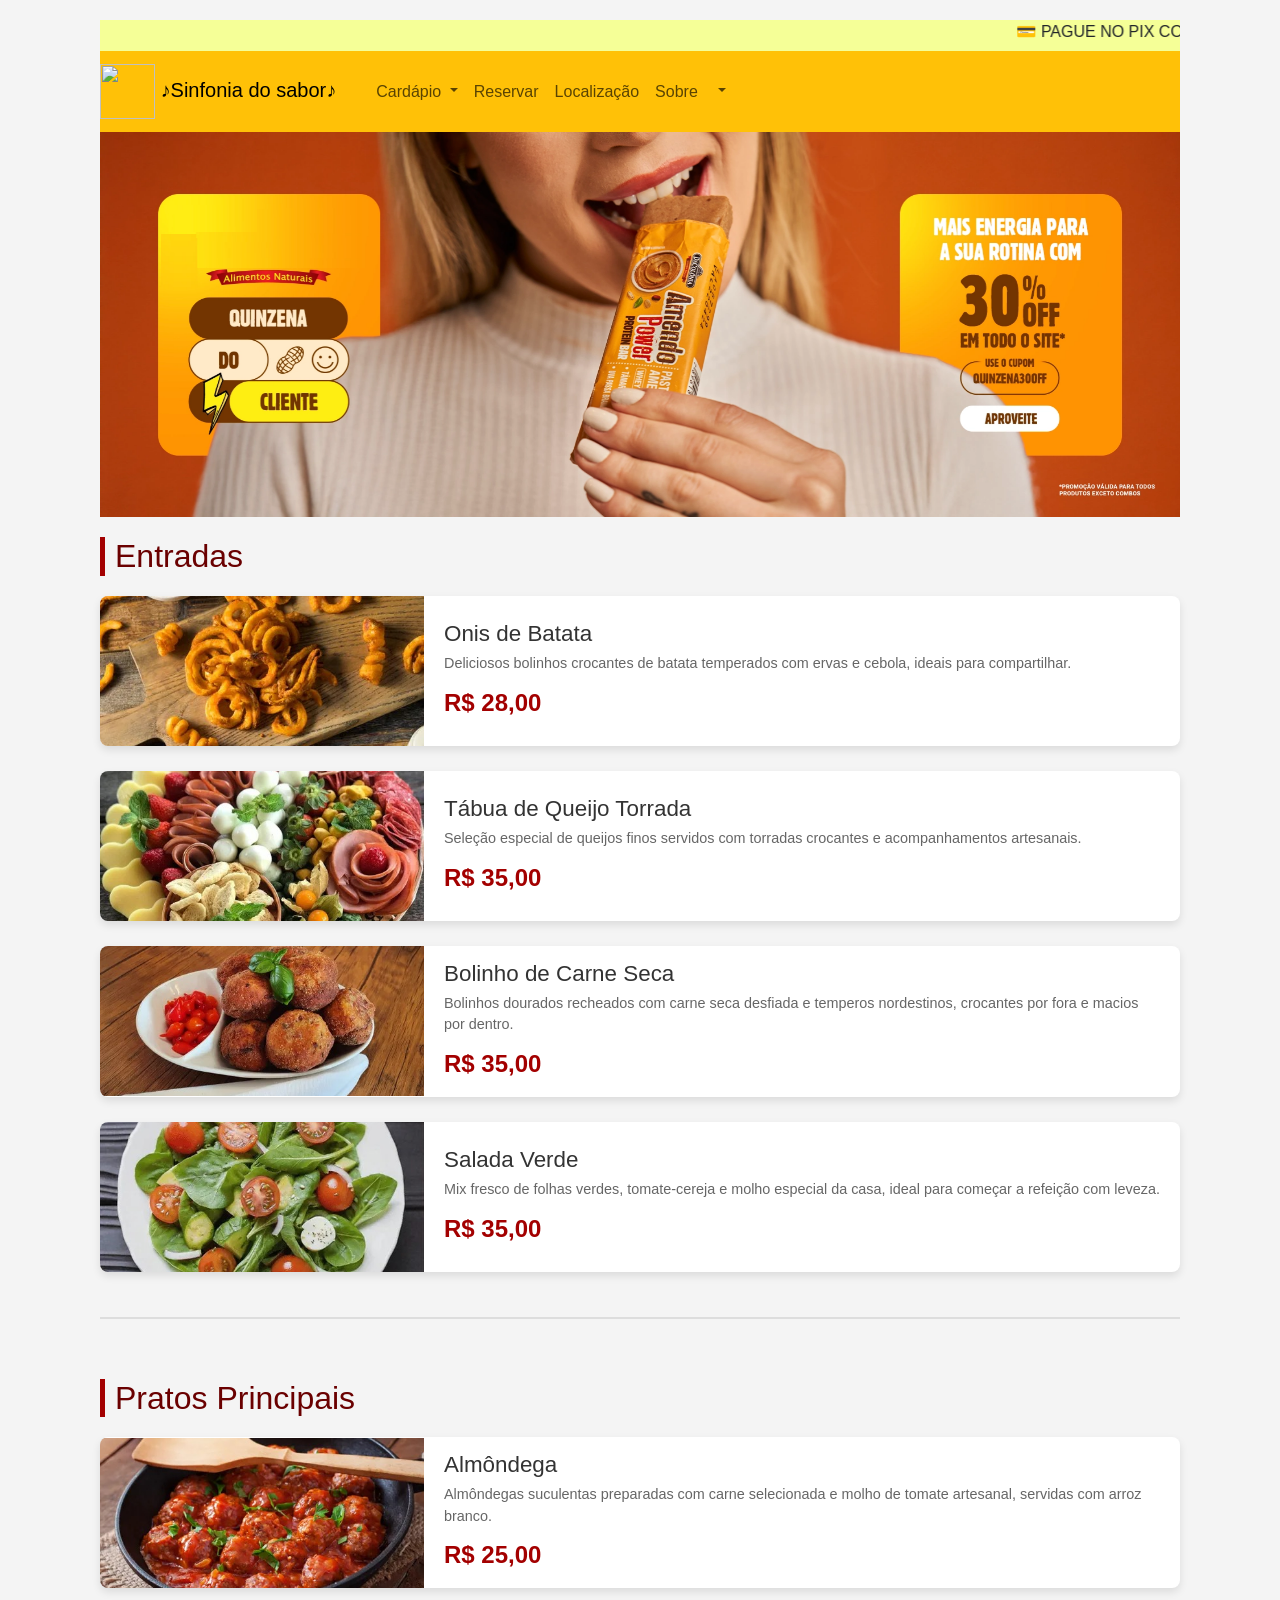
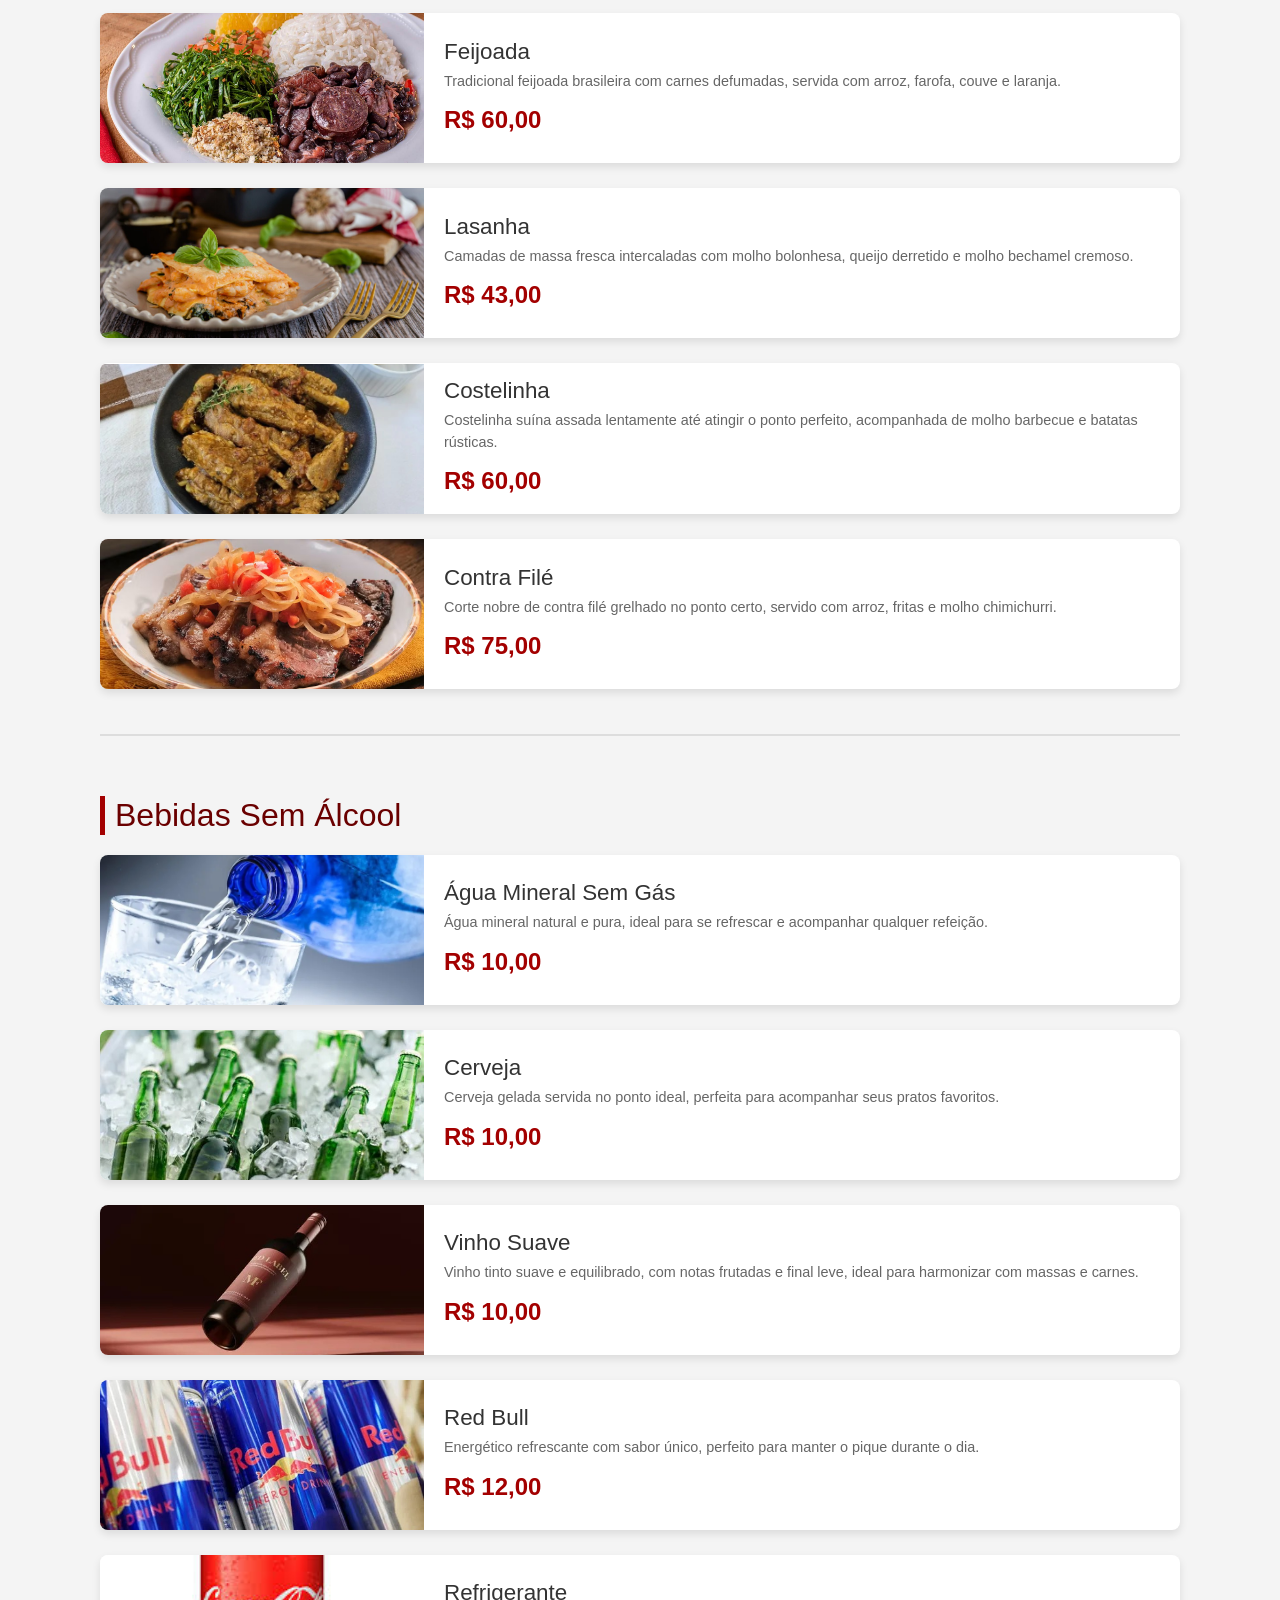
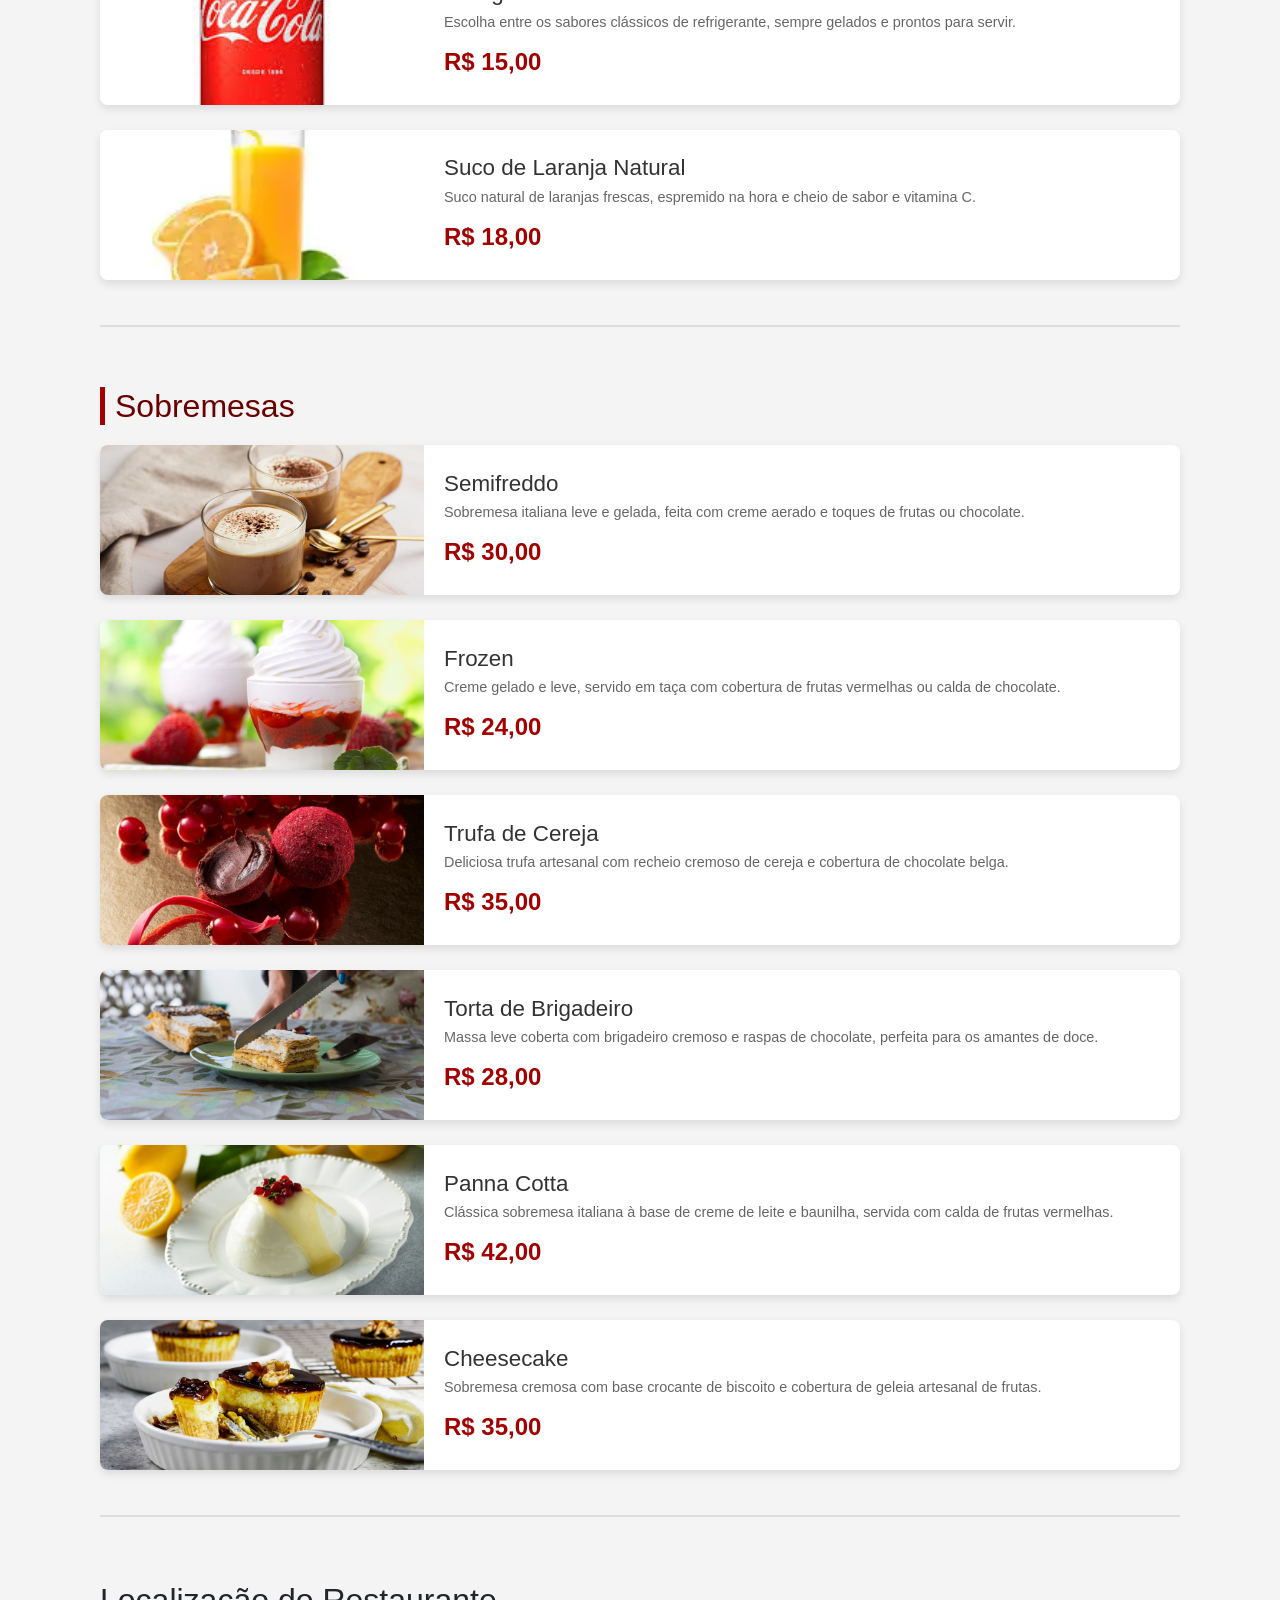
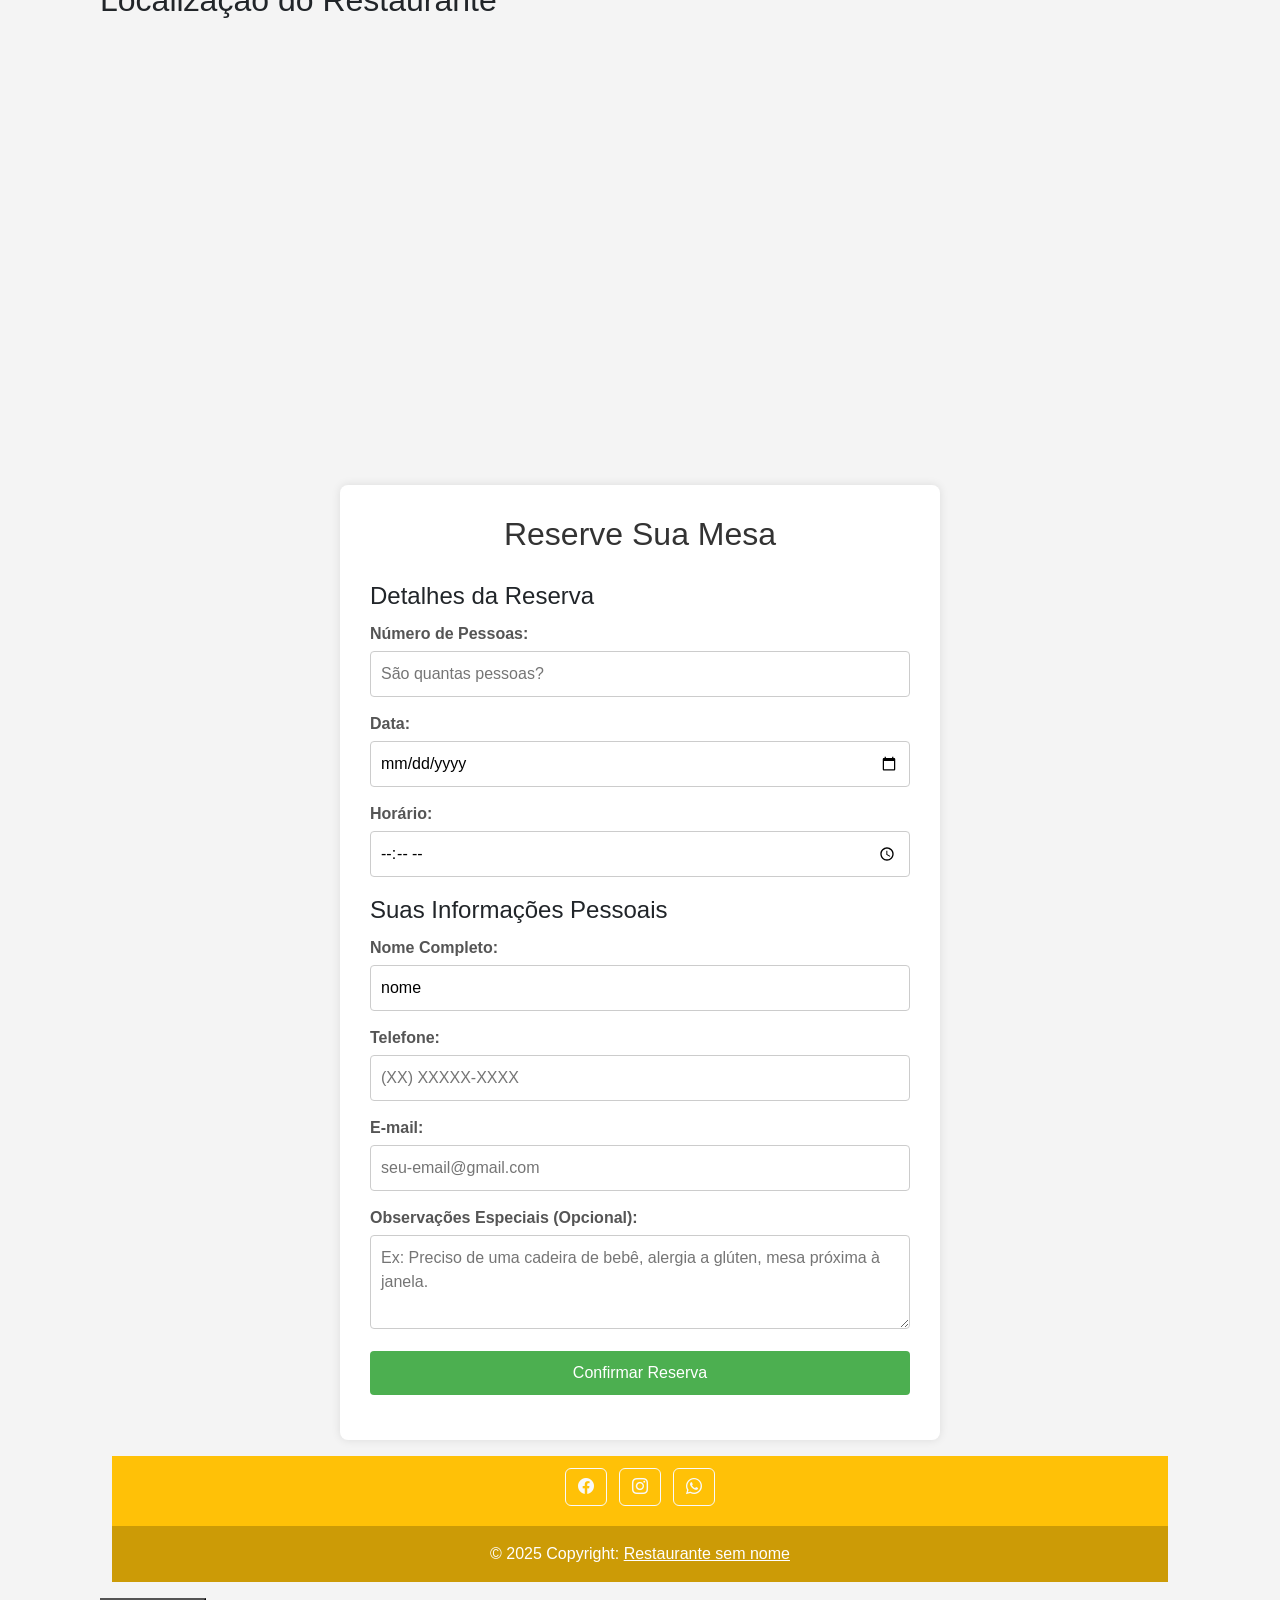
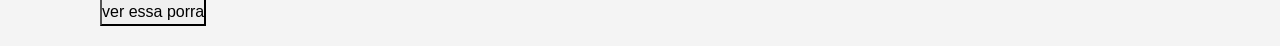
==== commit 9cc3410c: "Add files via upload Signed-off-by: Igor Rodrigues <57104968+igorrpp@users.noreply.github.com>" ====
--- a/index.html
+++ b/index.html
@@ -25,7 +25,7 @@
 
     <nav class="navbar navbar-expand-lg navbar-light bg-warning ">
         <a class="navbar-brand" href="#">
-            <img src="./img/logo.png" width="55px" height="55px"> ♪Sinfonia do sabor♪</a>
+            <img id="logo" src="./img/logo.png" width="55px" height="55px"> ♪Sinfonia do sabor♪</a>
         <button class="navbar-toggler" type="button" data-toggle="collapse" data-target="#navbarNav"
             aria-controls="navbarNav" aria-expanded="false" aria-label="Toggle navigation">
             <span class="navbar-toggler-icon"></span>
@@ -42,17 +42,14 @@
                 <li class="nav-item dropdown">
                     <a class="nav-link dropdown-toggle" href="#" role="button" data-bs-toggle="dropdown"
                         aria-expanded="false">
-                        cardápio
+                        Cardápio
                     </a>
                     <ul class="dropdown-menu">
                         <li><a class="dropdown-item" href="#menu">Entradas</a></li>
                         <li><a class="dropdown-item" href="#principais">Pratos principais</a></li>
                         <li><a class="dropdown-item" href="#bebidas">Bebidas</a></li>
                         <li><a class="dropdown-item" href="#sobremesas">Sobremesa</a></li>
-                        <li>
-                            <hr class="dropdown-divider">
-                        </li>
-                        <li><a class="dropdown-item" href="#">Something else here</a></li>
+
                     </ul>
                 </li>
 
@@ -63,16 +60,40 @@
                 <li class="nav-item">
                     <a class="nav-link" href="#localização">Localização</a>
                 </li>
+
+                <!-- <li class="nav-item">
+                    <a class="nav-link" href="./Login.html">login</a>
+                </li> -->
+
+                <!-- <li class="nav-item">
+                    <a class="nav-link" href="./cadastro.html">cadastre-se</a>
+
+                </li> -->
+
                 <li class="nav-item">
-                    <a class="nav-link" href="./Login.html">login</a>
-
+                    <a class="nav-link " href="./sobre.html" target="_blank" tabindex="-1"
+                        aria-disabled="true">Sobre</a>
                 </li>
                 <li class="nav-item">
-                    <a class="nav-link" href="./cadastro.html">cadastre-se</a>
-
+                    <!-- <a class="nav-link " id="usuarioNome" tabindex="-1" aria-disabled="true"></a> -->
                 </li>
-                <li class="nav-item">
-                    <a class="nav-link " href="./sobre.html" tabindex="-1" aria-disabled="true">sobre</a>
+
+                <!-- Aba do perfil -->
+                <li class="nav-item dropdown">
+                    <a class="nav-link dropdown-toggle" id="usuarioNome" role="button" data-bs-toggle="dropdown"
+                        aria-expanded="false">
+
+
+                    </a>
+                    <ul class="dropdown-menu">
+                        <li><a class="dropdown-item" href="./verPerfil.html">ver/editar Perfil</a></li>
+                        <li><a class="dropdown-item" href="">Visualizar Reserva</a></li>
+                        <li>
+                            <hr class="dropdown-divider">
+                        </li>
+                        <li><a class="dropdown-item" onclick="sair()" href=""><i class="bi bi-box-arrow-in-right"></i>
+                                Sair</a></li>
+                    </ul>
                 </li>
 
 
@@ -84,9 +105,8 @@
 
     <!-- Parte do carroussel -->
 
-    <div id="carouselExample" class="carousel slide carousel-fade">
+    <div id="carouselExampleSlidesOnly" class="carousel slide" data-bs-ride="carousel">
         <div class="carousel-inner">
-
             <div class="carousel-item active">
                 <img src="./img/banner1.jpg" class="d-block w-100" alt="comida 1">
             </div>
@@ -97,18 +117,9 @@
                 <img src="./img/banner3.jpg" class="d-block w-100" alt="comida 3">
             </div>
         </div>
-        <button class="carousel-control-prev" type="button" data-bs-target="#carouselExample" data-bs-slide="prev">
-            <span class="carousel-control-prev-icon" aria-hidden="true"></span>
-            <span class="visually-hidden">Previous</span>
-        </button>
-        <button class="carousel-control-next" type="button" data-bs-target="#carouselExample" data-bs-slide="next">
-            <span class="carousel-control-next-icon" aria-hidden="true"></span>
-            <span class="visually-hidden">Next</span>
-        </button>
     </div>
-
     <!-- =========================== parte dos pratos principais =========================== -->
-     
+
     <main class="cardapio-container">
         <link rel="stylesheet" href="css/cardapio.css" />
 
@@ -379,8 +390,8 @@
         width="600" height="450" style="border:0;" allowfullscreen="" loading="lazy"
         referrerpolicy="no-referrer-when-downgrade"></iframe>
 
-    
-        <!-- formulário de reserva ==============================  -->
+
+    <!-- formulário de reserva ==============================  -->
     <div class="reserva-container">
         <h2 id="reservar">Reserve Sua Mesa</h2>
 
@@ -390,8 +401,8 @@
                 <legend>Detalhes da Reserva</legend>
                 <div class="form-group">
                     <label for="pessoas">Número de Pessoas:</label>
-                    <input type="number" id="pessoas" name="pessoas" min="1" max="15" placeholder="São quantas pessoas?"
-                        required>
+                    <input type="number" id="Numero_pessoas" name="pessoas" min="1" max="15"
+                        placeholder="São quantas pessoas?" required>
                 </div>
 
                 <div class="form-group">
@@ -409,7 +420,8 @@
                 <legend>Suas Informações Pessoais</legend>
                 <div class="form-group">
                     <label for="nome">Nome Completo:</label>
-                    <input type="text" id="nome" name="nome_cliente" placeholder="Digita seu nome" required>
+                    <input value="nome" type="text" id="nome" name="nome_cliente" placeholder="Digita seu nome"
+                        required>
                 </div>
 
                 <div class="form-group">
@@ -436,7 +448,7 @@
         </form>
     </div>
 
-    
+
 
 
     <!-- 
@@ -476,14 +488,101 @@
     </div>
     <!-- End of .container -->
 
-
-
+    <button onclick="ver()"> ver essa porra</button>
 </body>
 
 
 
 </html>
 
+
+<script>
+
+
+    document.addEventListener("DOMContentLoaded", function () {
+
+        let usuarioString = localStorage.getItem('usuario')
+        let usuarioRecuperar = JSON.parse(usuarioString);
+
+
+        const ver_Usuario = document.getElementById('usuarioNome')
+
+        ver_Usuario.textContent = usuarioRecuperar.nome
+
+        /*console.log(usuarioRecuperar.nome, usuarioRecuperar.email)
+                 assim que a página for carregada irá carregar nome e email já dentro do formulário
+                 mas sem outros campos como numero de pessoas, data, hora e observação*/
+        let preencheNome = document.getElementById('nome')
+        let preencheEmail = document.getElementById('email')
+        let preencheTelefone = document.getElementById('telefone')
+
+
+
+        let preencheNumero_pessoas = document.getElementById('Numero_pessoas')
+        let preencheData = document.getElementById('data')
+        let preencheHora = document.getElementById('hora')
+        let preencheObs = document.getElementById('obs')
+
+
+        preencheNome.value = usuarioRecuperar.nome
+        preencheEmail.value = usuarioRecuperar.email
+        preencheTelefone.value = usuarioRecuperar.telefone
+
+
+        /* Irá carregar as informações dentro do formulario
+       que estão vindo do LocalStorage 'reserva'*/
+        let reservaRecuperar = JSON.parse(localStorage.getItem('reserva'));
+
+        preencheNumero_pessoas.value = reservaRecuperar.numeroPessoa
+        preencheData.value = reservaRecuperar.data
+        preencheHora.value = reservaRecuperar.hora
+        preencheObs.value = reservaRecuperar.obs
+
+
+    })
+
+    function sair() {
+        event.preventDefault();
+        window.location.href = './login.html'
+
+    }
+
+
+    function ver() {
+        v_numeroPessoas = document.getElementById('Numero_pessoas').value
+        v_data = document.getElementById('data').value
+        v_hora = document.getElementById('hora').value
+        v_telefone = document.getElementById('telefone').value
+        v_email = document.getElementById('email').value
+        v_obs = document.getElementById('obs').value
+
+        let reservaUsuario = {
+            numeroPessoa: v_numeroPessoas,
+            data: v_data,
+            hora: v_hora,
+            email: v_email,
+            telefone: v_telefone,
+            obs: v_obs
+
+        }
+
+        localStorage.setItem('reserva', JSON.stringify(reservaUsuario))
+
+        teste = localStorage.getItem('reserva')
+        console.log(teste)
+
+
+
+
+
+
+
+    }
+
+
+
+
+</script>
 
 <script src="https://cdn.jsdelivr.net/npm/@popperjs/core@2.11.8/dist/umd/popper.min.js"></script>
 <script src="https://cdn.jsdelivr.net/npm/bootstrap@5.3.2/dist/js/bootstrap.min.js"></script>
--- a/css/index.css
+++ b/css/index.css
@@ -1,5 +1,6 @@
 body {
     background-color: #ffffff;
+    margin: 0 80px
 
 
 }
@@ -8,13 +9,15 @@
 .navbar {
     top: 1px;
     position: sticky;
-     z-index: 999;
+    z-index: 999;
+    
+  
 }
 
 #textoCorrendo {
     background-color: rgb(245, 255, 151);
 }
-/* Segunda parte  */
+
 
 
 /* CSS BÁSICO PARA MELHOR VISUALIZAÇÃO */
@@ -22,10 +25,6 @@
     font-family: Arial, sans-serif;
     background-color: #f4f4f4;
     padding: 20px;
-}
-#localização {
-    background-color: red;
-    
 }
 
 .reserva-container {
@@ -80,10 +79,6 @@
 }
 
 
-
-
-
-
 /* #carouselExample,
 .navbar,
 #textoCorrendo {
--- a/css/cardapio.css
+++ b/css/cardapio.css
@@ -30,10 +30,10 @@
 
 /* ESTILIZAÇÃO DO CONTAINER PRINCIPAL */
 .cardapio-container {
-  width: 90%;
-  max-width: 1540px;
-  margin: 40px auto;
-  padding: 20px;
+  width: 100%;
+  max-width: auto;
+  /* margin: 40px auto; */
+    /* padding: 2px; */
 }
 
 /* ESTILIZAÇÃO DAS CATEGORIAS */
@@ -74,6 +74,7 @@
   /* Efeito de "levantar" ao passar o mouse */
   box-shadow: 0 0 10px #ffc107;
   cursor: pointer;
+  
 
 }
 
